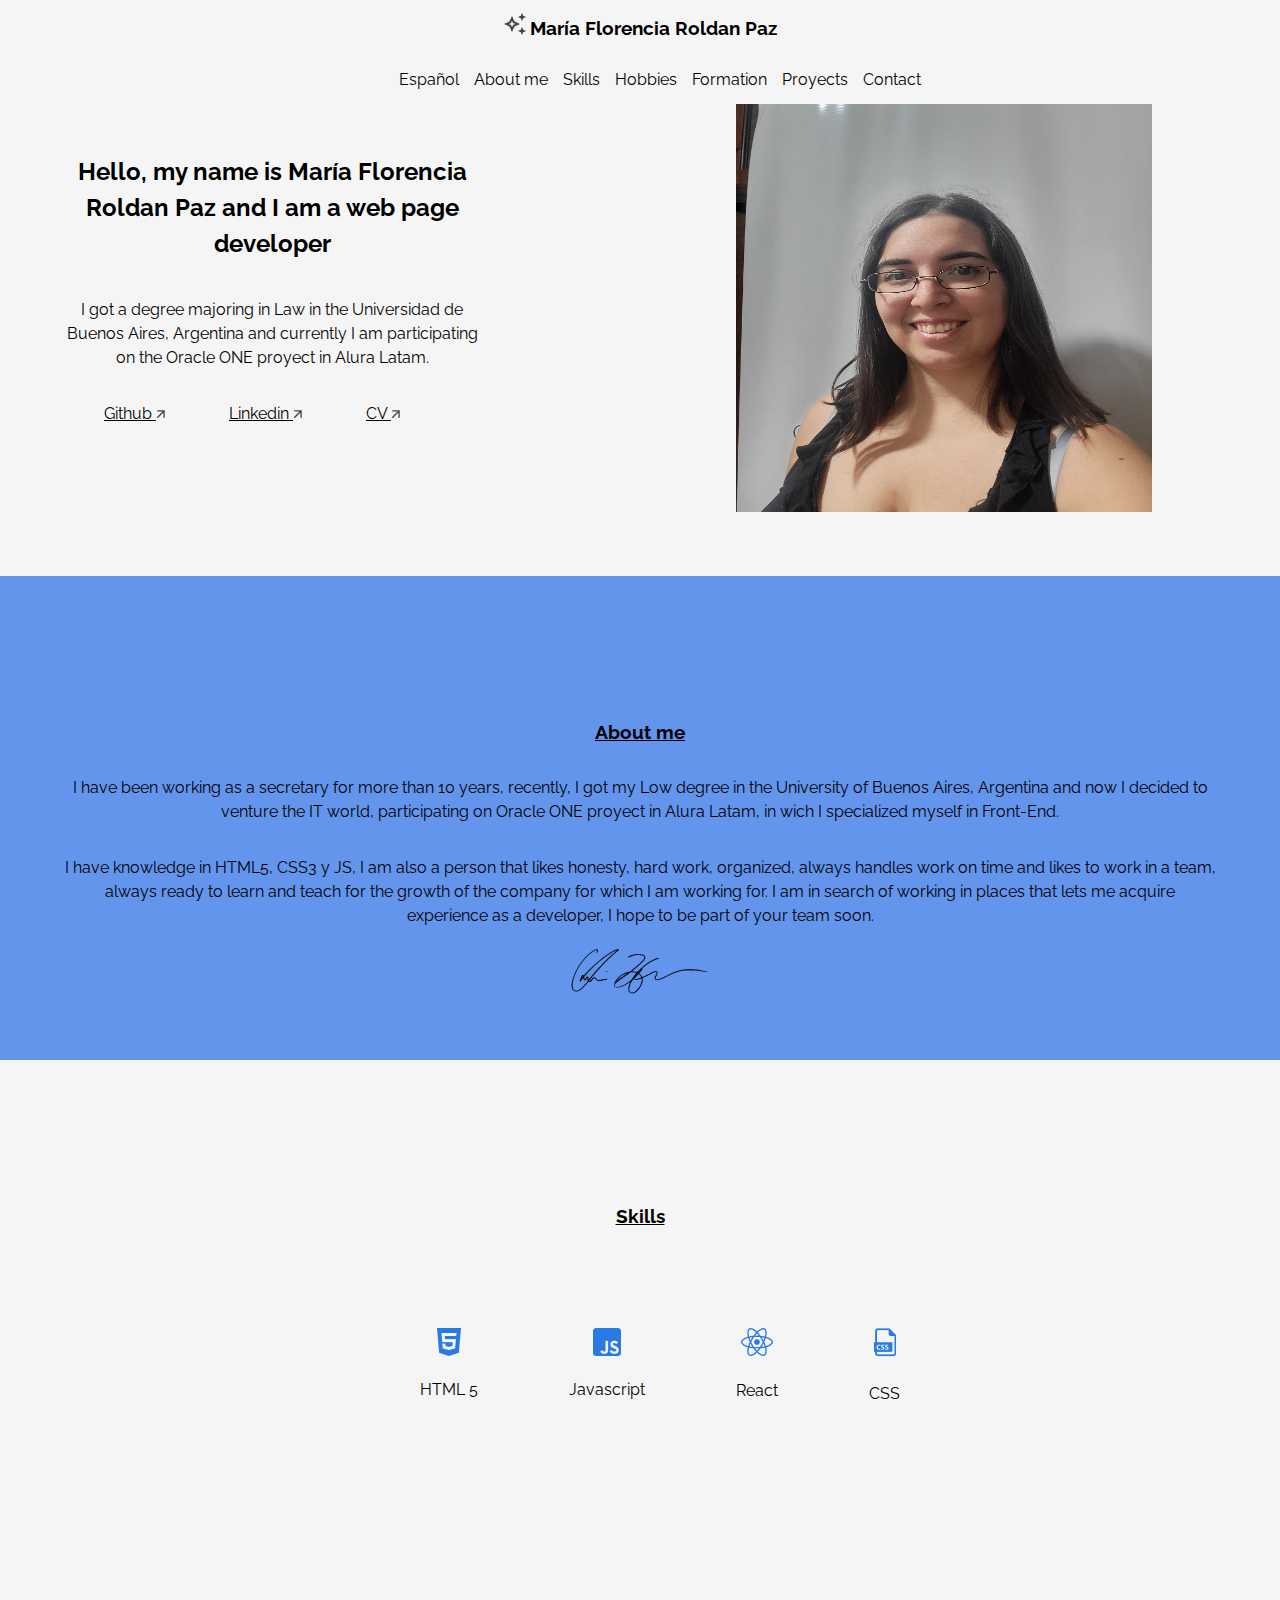
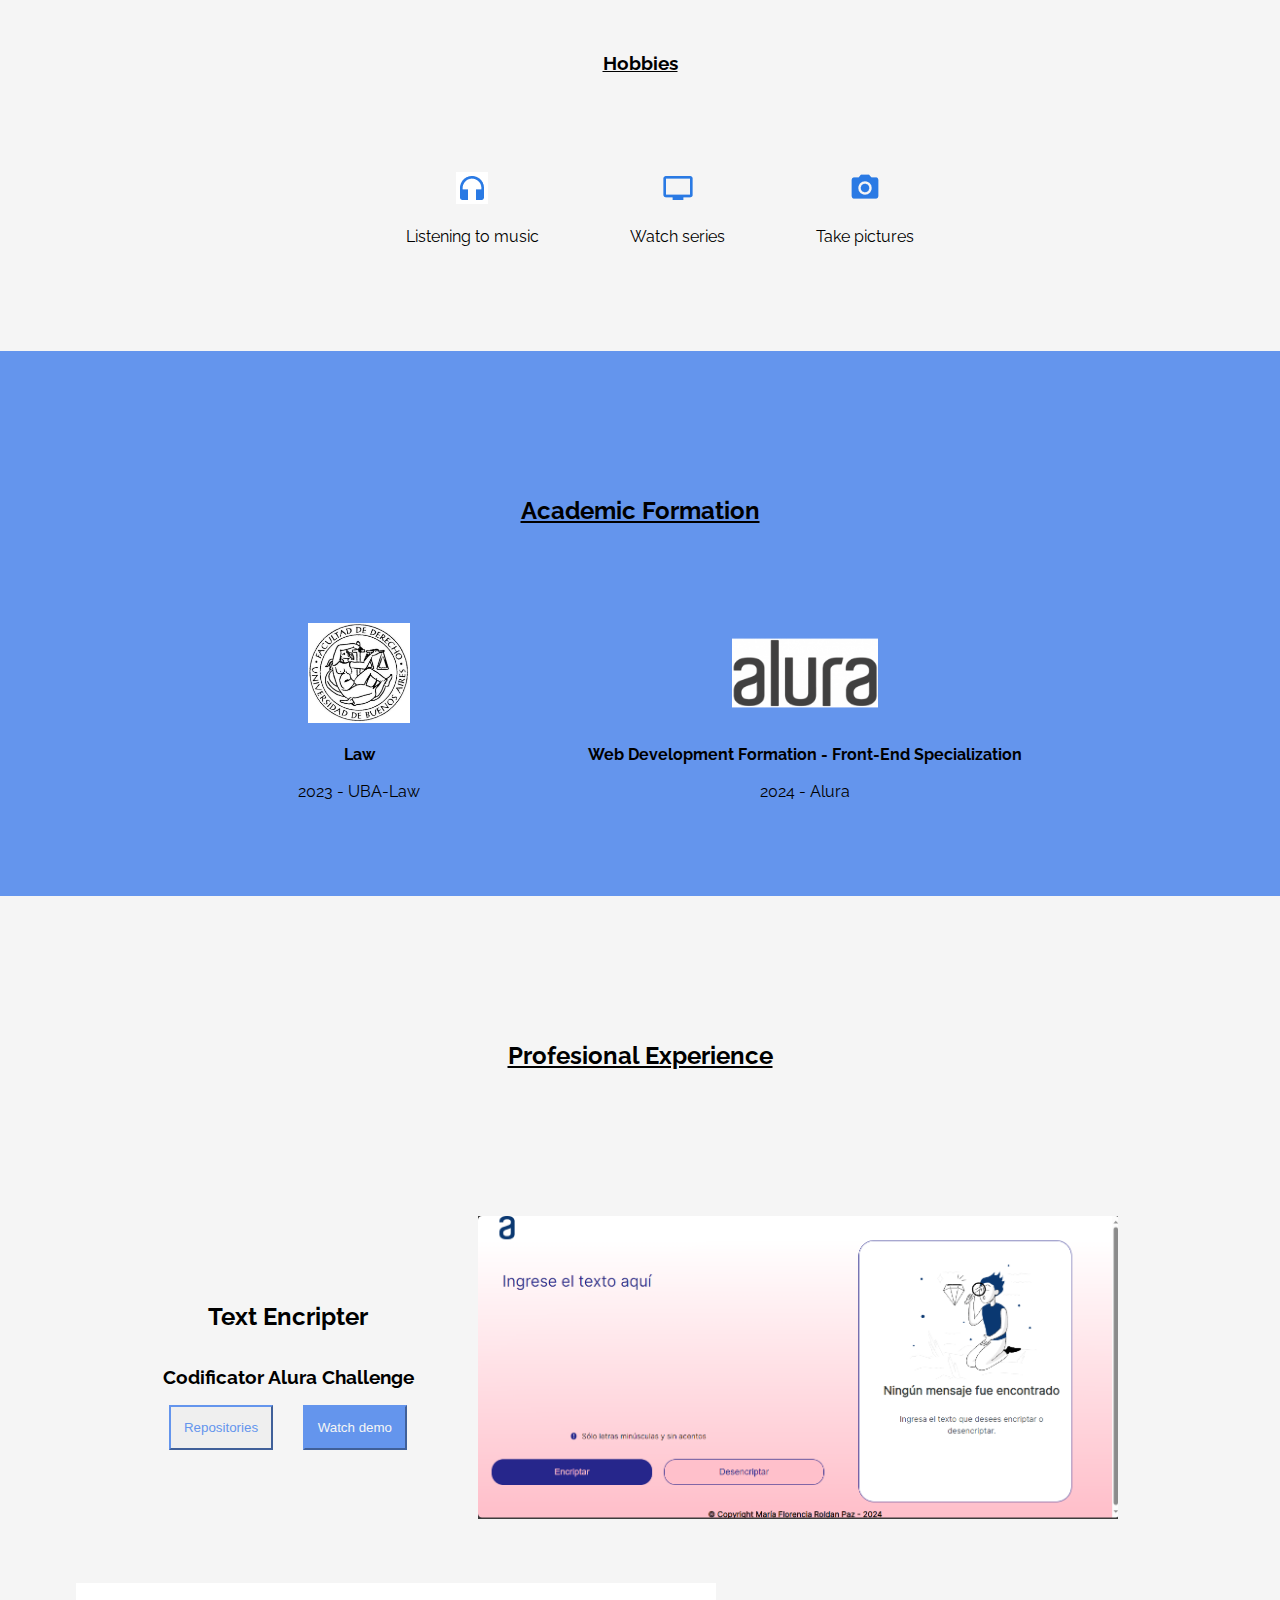
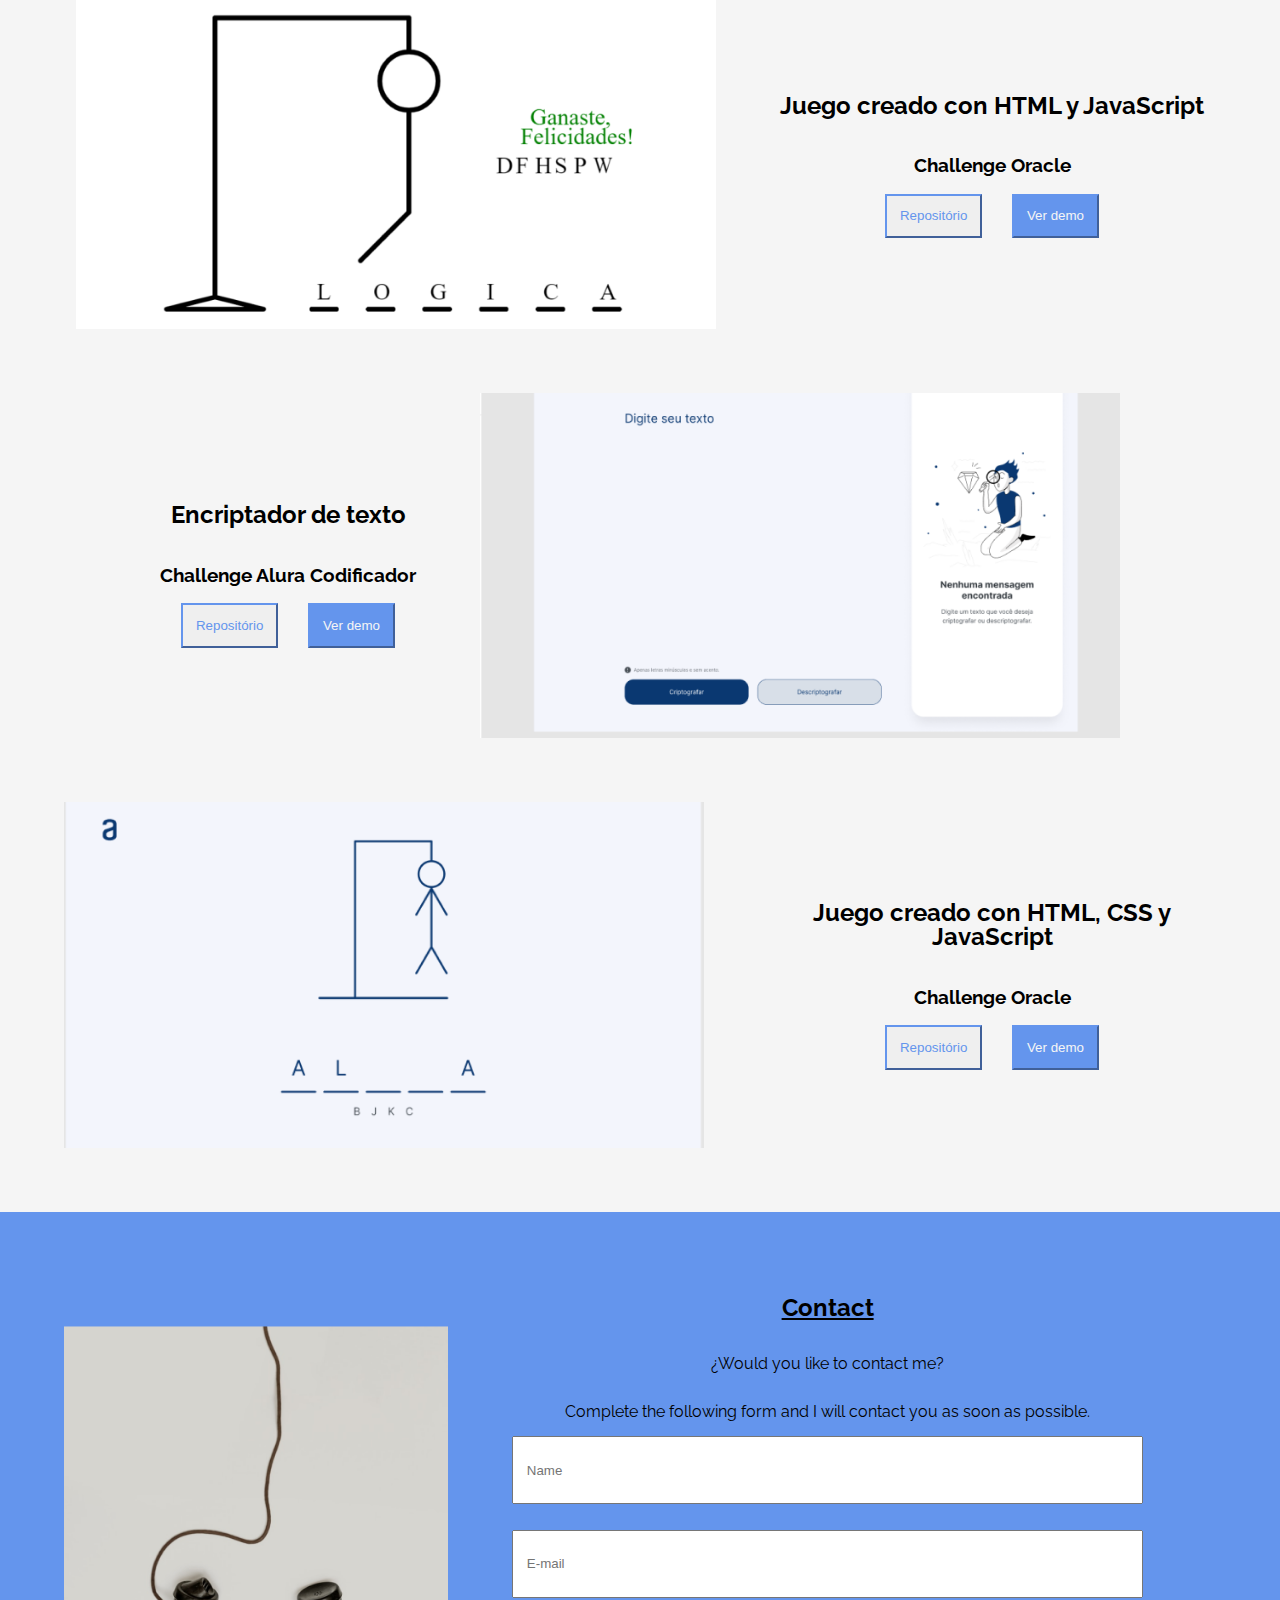
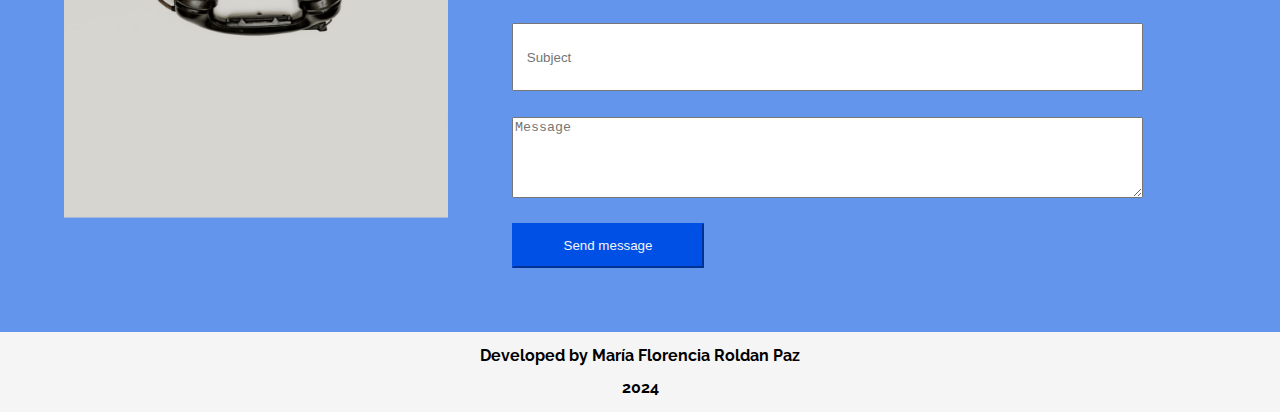
==== index-en.html @ ae63f27e "Agregué JS, HTML-en y arreglé HTML" ====
<!DOCTYPE html>
<html lang="en">

    <head>
        <meta charset="UTF-8">
        <meta http-equiv="X-UA-Compatible" content="IE=edge">
        <meta name="viewport" content="width=device-width, initial-scale=1.0">
        <!-- Reference to the CSS style sheet -->
        <link rel="stylesheet" href="style.css">
        <link rel="preconnect" href="https://fonts.googleapis.com">
        <link rel="preconnect" href="https://fonts.gstatic.com" crossorigin>
        <!-- Proyect Font Raleway -->
        <link href="https://fonts.googleapis.com/css2?family=Raleway:wght@500&display=swap" rel="stylesheet">
        <title> My Briefcase</title>
    </head>

    <body>
        <!-- Menu Section  -->
        <div class="tudo">
        <section class="menu">
            <header class="menu__header">
                <img src="assets\vector.png">
                <h3 class="menu__title">María Florencia Roldan Paz</h3>
            </header>
            <nav>
                <ul class="menu__list">
                    <li class="menu__list__item"><a href="index.html">Español</a></li>
                    <li class="menu__list__item"><a href="#sobre-mi">About me</a></li>
                    <li class="menu__list__item"><a href="#skills">Skills</a></li>
                    <li class="menu__list__item"><a href="#hobbies">Hobbies</a></li>
                    <li class="menu__list__item"><a href="#formacion">Formation</a></li>
                    <li class="menu__list__item"><a href="#xp">Proyects</a></li>
                    <li class="menu__list__item"><a href="#contacto">Contact</a></li>
                </ul>
            </nav>
        </section>

        <!-- Header/Title/Hero Section -->
        <section class="title">
            <div class="title__div">
                <img class="title__profile" src="assets/Foto_de_Perfil.jpg" alt="Profile picture">
                <div class="title__container">
                    <h2 class="title__bio">Hello, my name is María Florencia Roldan Paz and I am a web page developer</h2>
                    <p class="title__subsection">I got a degree majoring in Law in the Universidad de Buenos Aires, Argentina and currently I am participating on the Oracle ONE proyect in Alura Latam.</p>
                    <ul class="title__network">
                        <!-- Pon los enlaces de tus redes sociales favoritas -->
                        <li class="title__network__item"><a href="https://github.com/FlorRP">Github <img src="assets\arrow.png" alt="arrow"> </a></li>
                        <li class="title__network__item"><a href="https://www.linkedin.com/in/mar%C3%ADa-florencia-roldan-paz/">Linkedin <img src="assets\arrow.png" alt="Arrow"></a></li>
                        <li class="title__network__item"><a href="">CV <img src="assets\arrow.png" alt="Arrow"></a></li>
                    </ul>
                </div>
            </div>
        </section>
        
        <!-- About Me Section -->
        <section class="about" id="sobre-mi">
            <div class="about__container">
                <h3 class="about__title">About me</h3>
                <p class="about__paragraph">I have been working as a secretary for more than 10 years, recently, I got my Low degree in the University of Buenos Aires, Argentina and now I decided to venture the IT world, participating on Oracle ONE proyect in Alura Latam, in wich I specialized myself in Front-End.</p>
                <p class="about__paragraph">I have knowledge in HTML5, CSS3 y JS, I am also a person that likes honesty, hard work, organized, always handles work on time and likes to work in a team, always ready to learn and teach for the growth of the company for which I am working for. I am in search of working in places that lets me acquire experience as a developer, I hope to be part of your team soon.</p>
                <!-- If you want, put your signature here! -->
                <img src="assets\signature.png" alt="Signature">
            </div>
        </section>

        <!-- Skills Section -->
        <section class="skills" id="skills">
            <h3 class="skills__title">Skills</h3>
                <div class="skills__line">
                    <div class="skills__box">
                        <ul class="skills__list">
                            <li class="skills__img"><img src="assets\htlm.png" alt="HTML Logo"></li>
                            <li class="skills__name"> HTML 5</li>
                        </ul>
                    </div>

                    <div class="skills__box">
                        <ul class="skills__list">
                            <li class="skills__img"> <img src="assets\js_icon.png" alt="JS Logo"></li>
                            <li class="skills__name">Javascript</li>
                        </ul>
                    </div>

                    <div class="skills__box">
                        <ul class="skills__list">
                            <li class="skills__img"> <img src="assets\react_icon.png" alt="React Logo"> </li>
                            <li class="skills__name">React</li>
                        </ul>
                    </div>

                    <div class="skills__box">
                        <ul class="skills__list">
                            <li class="skills__img"> <img src="assets\css_icon.png" alt="CSS Logo"> </li>
                            <li class="skills__name">CSS</li>
                        </ul>
                    </div>
            </div>
        </section>

        <!-- Sección de Hobbies -->
        <section class="hobbies" id="hobbies">
            <h3 class="hobbies__title">Hobbies</h3>
                <div class="hobbies__line">

                    <div class="hobbies__box">
                        <ul class="hobbies__list">
                            <li class="hobbies__img"> <img src="assets\headphones_icon.png" alt="Headphones"></li>
                            <li class="hobbies__name">Listening to music</li>
                        </ul>
                    </div>

                    <div class="hobbies__box">
                        <ul class="hobbies__list">
                            <li class="hobbies__img"><img src="assets\tv_icon.png" alt="TV"></li>
                            <li class="hobbies__name">Watch series</li>
                        </ul>
                    </div>

                    <div class="hobbies__box">
                        <ul class="hobbies__list">
                            <li class="hobbies__img"> <img src="assets\camera_icon.png" alt="Camera"> </li>
                            <li class="hobbies__name">Take pictures</li>
                        </ul>
                    </div>
            </div>
        </section>

            <!-- Academic Formation Section -->
        <section class="academic" id="formacion">
            <h2 class="academic__title" >Academic Formation</h2>
            <div class="academic__courses">
                <div class="academic__courses__box">
                    <ul class="academic__courses__list">
                        <!-- Put the logo of the institution -->
                        <li class="academic__courses__item__img"><img src="assets/logo-uba-derecho.jpg" alt="UBA-Law Logo"></li>
                        <li class="academic__courses__item__title"><h4>Law</h4></li>
                        <li class="academic__courses__item__subtitle"><p>2023 - UBA-Law</p></li>
                    </ul>
                </div>
                <div class="academic__courses__box">
                    <ul class="academic__courses__list">
                        <!--Put the logo of the institution -->
                        <li class="academic__courses__item__img"><img src="assets\alura_logo.png" alt="Alura"></li>
                        <li class="academic__courses__item__title"><h4>Web Development Formation - Front-End Specialization</h4></li>
                        <li class="academic__courses__item__subtitle"><p>2024 - Alura</p></li>
                    </ul>
                </div>
            </div>
        </section>

        <!-- Profesional Experience Section/Proyects-->
        <section class="experience" id="xp">
            <h2 class="experience__section__title" >Profesional Experience</h2>
            <div class="experiencie__box">
                <!-- Put the logo/screen capture of your proyect -->
                <img class="experience__img" src="assets/Encriptador_Texto.png" alt="Encripter Proyect">
                <div class="experience__info">
                    <h2 class="experience__title">Text Encripter</h2>
                    <h3 class="experience__text">Codificator Alura Challenge</h3>
                        <div class="experience__description">
                            <!-- Put the link of the Github or GithubPages of the proyect -->
                                <span class="experience__repo"><a href="https://github.com/FlorRP/Encriptador-de-Texto"><button class="experiencia__botao--repo">Repositories</button></a></span>
                                <span class="experience__demo"><a href="https://florrp.github.io/Encriptador-de-Texto/"><button class="experience__botao--demo">Watch demo</button></a></span>
                        </div>
                </div>
            </div>  

            <div class="experiencie__box">
                <!-- Pon el logotipo/captura de pantalla de tu proyecto -->
                <img class="experience__img" src="assets\forca_print.png">
                <div class="experience__info">
                    <h2 class="experience__title">Juego creado con HTML y JavaScript</h2>
                    <h3 class="experience__text">Challenge Oracle </h3>
                        <div class="experience__description">
                            <!-- Pon el enlace del proyecto en Github o GithubPages -->
                                <span class="experience__repo"><a href="https://github.com/alura-challenges/challenge-one-juego-ahorcado"><button class="experiencia__botao--repo">Repositório</button></a></span>
                                <span class="experience__demo"><a href=""><button class="experience__botao--demo">Ver demo</button></a></span>
                        </div>
                </div>
            </div>

            <div class="experiencie__box">
                <!-- Pon el logotipo/captura de pantalla de tu proyecto -->
                <img class="experience__img" src="assets\secretcode_print.png" alt="Proyecto Encriptador">
                <div class="experience__info">
                    <h2 class="experience__title">Encriptador de texto</h2>
                    <h3 class="experience__text">Challenge Alura Codificador </h3>
                        <div class="experience__description">
                            <!-- Pon el enlace del proyecto en Github o GithubPages -->
                                <span class="experience__repo"><a href="https://github.com/FlorRP/Encriptador-de-Texto"><button class="experiencia__botao--repo">Repositório</button></a></span>
                                <span class="experience__demo"><a href="https://florrp.github.io/Encriptador-de-Texto/"><button class="experience__botao--demo">Ver demo</button></a></span>
                        </div>
                </div>
            </div>

            <div class="experiencie__box">
                <!-- Pon el logotipo/captura de pantalla de tu proyecto -->
                <img class="experience__img" src="assets\forca2_print.png" alt="Proyecto Encriptador">
                <div class="experience__info">
                    <h2 class="experience__title">Juego creado con HTML, CSS y JavaScript</h2>
                    <h3 class="experience__text">Challenge Oracle</h3>
                        <div class="experience__description">
                            <!-- Pon el enlace del proyecto en Github o GithubPages -->
                                <span class="experience__repo"><a href="https://github.com/FlorRP/Encriptador-de-Texto"><button class="experiencia__botao--repo">Repositório</button></a></span>
                                <span class="experience__demo"><a href="https://florrp.github.io/Encriptador-de-Texto/"><button class="experience__botao--demo">Ver demo</button></a></span>
                        </div>
                </div>
            </div>  
        </section>
            <!-- Contact Section -->
        <section class="formcontato"    id="contacto">
                    <div  class="formcontato__contacto">
                        <div class="formcontato--esquerda">
                            <img class="formcontato__img" src="assets\contact_image.png" alt="Telephone">
                        </div>
                        <div class="formcontato__text">
                            <h2 class="formcontato__title">Contact</h2>
                            <p class="formcontato__subtext">¿Would you like to contact me?</p>
                            <p class="formcontato__subtext">Complete the following form and I will contact you as soon as possible. </p>
                            <form class="formcontato__form" name="form">
                                <input class="formcontato__input" id= "nombreUsuario" type="text" name="nombre" placeholder="Name" required>
                                <input class="formcontato__input" id= "mailUsuario" type="email" name="email" placeholder="E-mail" required>
                                <input class="formcontato__input" id="asunto" type="text" name="asunto" placeholder="Subject" required>
                                <textarea class="formcontato__textarea" rows="5" cols="40" id="mensagem" name="mensaje" placeholder="Message"></textarea>
                                <button type="submit" class="formcontato__botao">Send message</button>
                            </form>
                        </div>
                    </div>
                </section>

            <!-- Sección de Footer -->
            <section class="footer">
                <div class="footer__rodape">
                    <p>Developed by María Florencia Roldan Paz</p>
                    <p>2024</p>
                </div>
            </section>
        </div>
        <!-- Script del documento JavaScript -->
        <script src="validacion.js"></script>
    </body>
</html>
---- style.css ----
/*CSS Reset / Normalize*/
/* Hemos disponibilizado el básico de reset de estilos. Si quieren, añadan más informaciones 
en las secciones señaladas */
/*Já deixaremos o básico de reset de estilos. Caso queira adicionar mais informações
coloque nas sessões indicadas*/

:root{
    /* Inserta la variable de los otros colores inspeccionando el exemplo de figma */
    /*Se esforce para trabalhar com variáveis, é uma dica profissional valiosa*/
   --cor-de-fundo: #F5F5F5;
   --cor-de-link: #000;
}

body {
    box-sizing: border-box;
    background-color: var(--cor-de-fundo) ;
    font-family: 'Raleway';
    margin: 0;
    padding: 0;
    line-height: 1;
}
ol, ul,li {
    list-style: none;
}
a{
    text-decoration: none;
    color: var(--cor-de-link);
}

/*En este desafío nosostros gustaríamos que ustedes intentaran utilizar la metodología BEM. 

Lo que es el BEM?

BEM (Bloque, Elemento, Modificador) es un enfoque basado en componentes para el 
desarrollo web. La idea detrás de esto es dividir la interfaz de usuario en bloques
independientes. Esto hace que el desarrollo de la interfaz sea fácil y rápido, incluso
con una interfaz de usuario compleja, y permite la reutilización del código existente sin copiar y pegar.

Enlace de la documentación oficial!
https://en.bem.info/methodology/quick-start/*/

/*Sección Menu*/

section.menu{
    display: flex;
    flex-flow: column nowrap;
    justify-content: center;
    align-items: center;
    position: fixed;
    top: 0%;
    width: 100vw;
    background-color: #F5F5F5;
}

.menu__title{
    display: inline-flex;
    text-wrap: nowrap;
}

.menu__list{
    display: inline-flex;
    gap: 15px;
    text-wrap: nowrap;
}

/*Sección Title*/

section.title{
    display: flex;
    flex-flow: row wrap;
    justify-content: center;
    align-items: center;
    padding: 5vw;
}

.title__div{
    display: flex;
    flex-flow: row-reverse wrap;
}

.title__profile{
    display: inline-flex;
    flex: 1;
    align-self: center;
    height: 35vw;
    flex-shrink: 0;
    margin-left: 20vw;
    margin-right: 5vw;
}

.title__container{
    display: inline-flex;
    flex: 1;
    flex-flow: column;
    align-content: center;
    justify-content: center;
    text-align: center;
    line-height: 1.5;
}

.title__network{
    display: inline-flex;
    flex-flow: row;
    align-self: flex-start;
    text-decoration: underline;
    gap: 5vw;
}

/*Sección About*/

section.about{
    display: flex;
    text-align: center;
}

.about__container{
    display: flex;
    flex-flow: column;
    align-items: center;
    background-color: cornflowerblue;
    padding: 5vw;
}

.about__title{
    text-decoration: underline;
    padding-top: 5vw;
}

.about__paragraph{
    line-height: 1.5;
}

/*Sección Skills*/

section.skills{
    display: flex;
    flex-flow: column;
    justify-content: center;
    align-items: center;
    padding: 5vw;
}

.skills__title{
    text-decoration: underline;
    padding: 5vw;
}

.skills__line{
    display: flex;
    flex-flow: row wrap;
    align-items: center;
    text-align: center;
    text-wrap: nowrap;
}

.skills__box{
    display: flex;
}

.skills__list{
    display: flex;
    flex-flow: column wrap;
    justify-content: center;
    align-content: space-evenly;
}

.skills__img{
    display: inline-flex;
    align-content: center;
    justify-content: center;
    align-self: center;
}

.skills__name{
    padding: 2vw;
}



/*Sección Hobbies*/

section.hobbies{
    display: flex;
    flex-flow: column;
    justify-content: center;
    align-items: center;
    padding: 5vw;
}

.hobbies__title{
    text-decoration: underline;
    padding: 5vw;
}

.hobbies__line{
    display: flex;
    align-items: center;
    text-align: center;
}

.hobbies__list{
    display: flex;
    flex-flow: column wrap;
    justify-content: center;
    align-content: space-evenly;
}

.hobbies__img{
    display: inline-flex;
    align-content: center;
    justify-content: center;
    align-self: center;
}

.hobbies__name{
    padding: 2vw;
}

/* Experiencia Académica*/

section.academic{
    display: flex;
    flex-flow: column;
    justify-content: center;
    align-items: center;
    padding: 5vw;
    background-color: cornflowerblue;
}

.academic__title{
    text-decoration: underline;
    padding: 5vw;
}

.academic__courses{
    display: inline-flex;
    flex-flow: row;
    align-self: center;
    justify-content: center;
    text-align: center;
    gap: 10vw;
}

.academic__courses__box{
    display: inline-flex;
}

.academic__courses__item__img{
    display: inline-flex;
    height: 100px;
}

/* experiencia*/

section.experience{
    display: flex;
    flex-flow: column ;
    align-items: center;
    justify-content: center;
    gap: 5vw;
    padding: 5vw;
}

.experience__section__title{
    text-decoration: underline;
    padding: 5vw;
}

.experiencie__box{
    display: flex;
    flex-flow: row wrap;
    align-self: center;
    justify-content: center;
    text-align: center;
    text-wrap: wrap;
    gap: 5vw;
}

.experiencie__box:nth-child(2n){
    flex-flow: row-reverse;
}

.experience__img{
    display: inline-flex;
    flex-flow: row;
    width: 50vw;
    flex: 1;
}

.experience__info{
    display: flex;
    flex-flow: column;
    align-items: center;
    justify-content: center;
    text-align: center;
    flex: 1;
}

.experience__description{
    display: flex;
    align-items: center;
    justify-content: center;
    gap: 30px;
}

.experiencia__botao--repo{
    display: inline-flex;
    text-align: center;
    padding: 1vw;
    color: cornflowerblue;
    border-color: cornflowerblue;
}

.experience__botao--demo{
    display: inline-flex;
    text-wrap: nowrap;
    text-align: center;
    padding: 1vw;
    color: #F5F5F5;
    background: cornflowerblue;
    border-color: cornflowerblue;
}

/*Contacto*/

section.formcontato{
    display: flex;
    align-items: center;
    background: cornflowerblue;
    gap: 5vw;
    padding: 5vw;
}

.formcontato__contacto{
    display: flex;
    gap: 5vw;
}

.formcontato--esquerda{
    display: flex;
    flex-flow: row;
    align-items: center;
    justify-content: start;
    text-align: center;
    flex: 1;
}

.formcontato__img{
    width: 30vw;
    display: inline-flex;
    flex-flow: row;
    align-self: center;
    flex-shrink: 0;  
}

.formcontato__text{
    display: flex;
    flex-flow: column wrap;
    align-items: center;
    justify-content: center;
    text-wrap: wrap;
    flex: 1;
}

.formcontato__title{
    display: inline-flex;
    flex-flow: column wrap;
    text-decoration: underline;
    align-self: center;
    justify-content: center;
}

.formcontato__subtext{
    display: inline-flex;
    flex-flow: column wrap;
    align-self: center;
    justify-content: center;
    text-wrap: wrap;
}

.formcontato__form{
    display: inline-flex;
    flex-flow: column;
    align-self: flex-start;
    justify-content: center;
    gap: 2vw;
}

.formcontato__input{
    padding: 1vw;
    width: 47vw;
    height: 3vw;
}

.formcontato__botao{
    width: 15vw;
    min-width: 15vw;
    padding: 1vw;
    background: rgb(0, 80, 230);
    color: #F5F5F5;
    border-color: rgb(0, 80, 230);

}

/*footeer*/

section.footer{
    display: flex;
    flex-direction: column;
    text-align: center;
    font-weight: bold;
}

/* Vamos a desafiarnos trabajando con responsividad?
Utiliza las referencias de los breakpoints @media abajo */


/*Tablet*/
@media (max-width: 1180px) {

/* Menú */


/*title*/

.title__profile{
    width: 20vw;
}

.title__container{
    margin-top: 5vw;
}

/*Skills*/

/*Hobbies*/

/*Formación Académica*/

/*Experiencia Profesional*/

.experiencie__box{
    flex-flow: column wrap;
}

.experiencie__box:nth-child(2n){
    flex-flow: column wrap;
}

/*Contacto*/

.formcontato__img{
    display: none;
}

.formcontato__text{
    align-items: start;
    justify-content: center;
    text-wrap: wrap;
    width: 80vw;
}

.formcontato__input{
    width: 78vw;
}

}

/*Mobile*/
@media (max-width: 768px) {

/*Menu*/
section.menu{
    overflow: scroll;
}

.menu__list{
    margin-left: 20vw;
    margin-right: 1vw;
}

/*Titulo*/

.title__profile{
    margin-top: 10vw;
    margin-right: 40vw;
}

.title__container{
    margin-top: 5vw;
}
/*Sección sobre mi*/

/*Skills*/

/*Hobbies*/
 
/*Formación Académica*/

/*Experiencia Profesional*/
.experiencie__box{
    flex-flow: column wrap;
}

.experiencie__box:nth-child(2n){
    flex-flow: column wrap;
}

 /*Contacto*/
 .formcontato__img{
    display: none;
}

.formcontato__text{
    align-items: start;
    justify-content: center;
    text-wrap: wrap;
    width: 80vw;
}

.formcontato__input{
    width: 78vw;
}
/*Footer*/

}
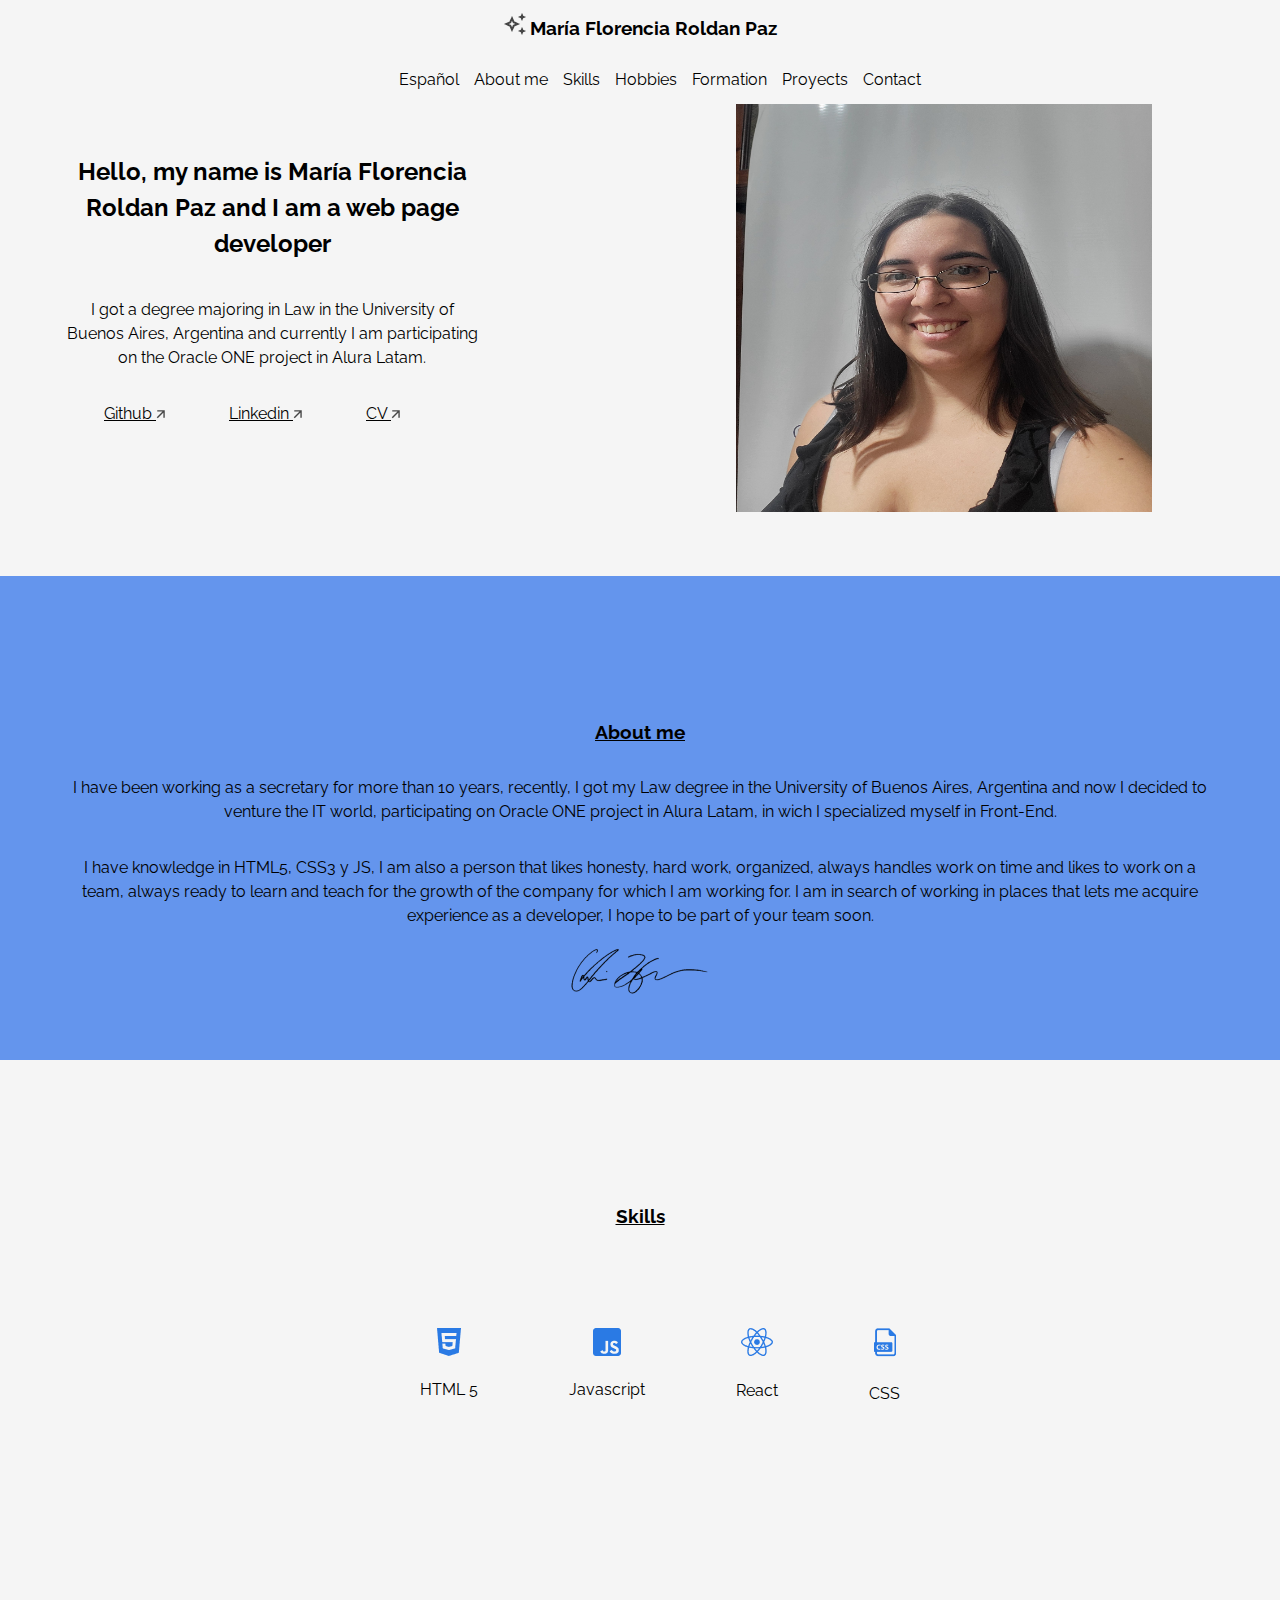
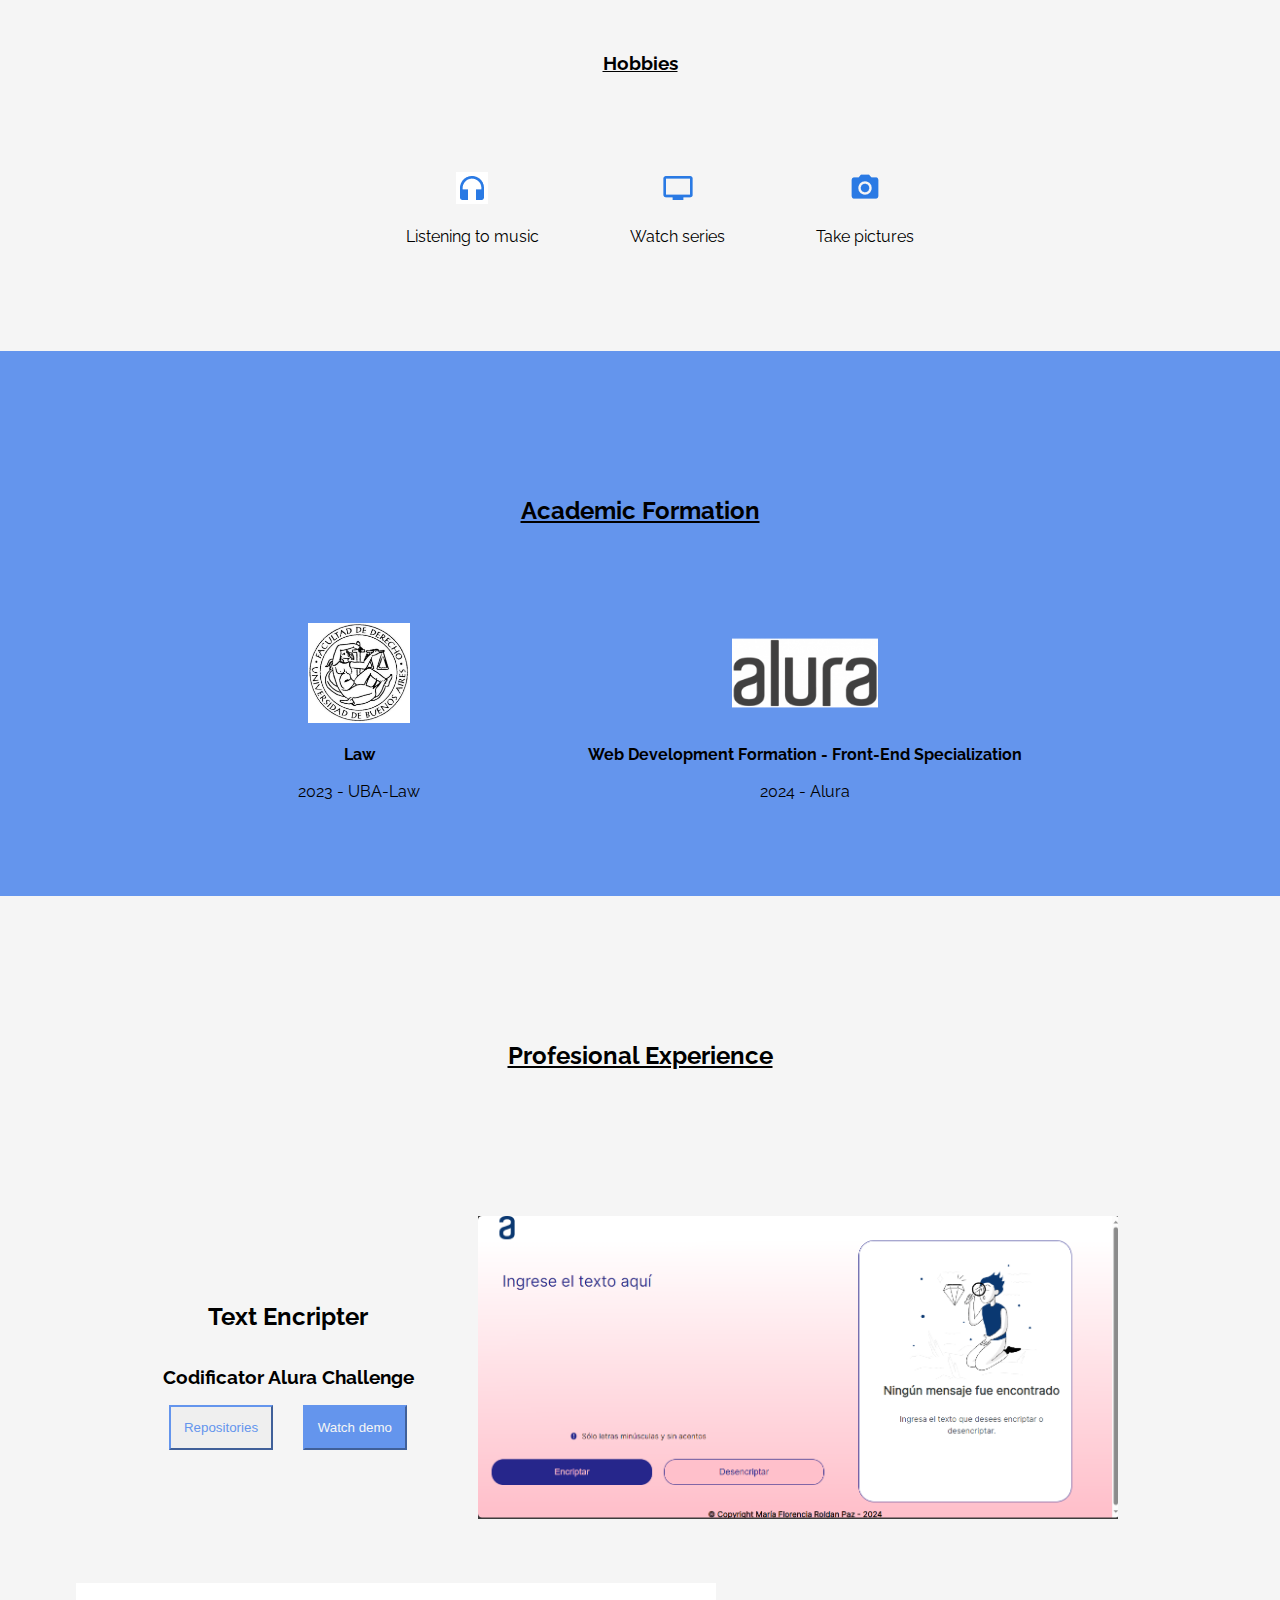
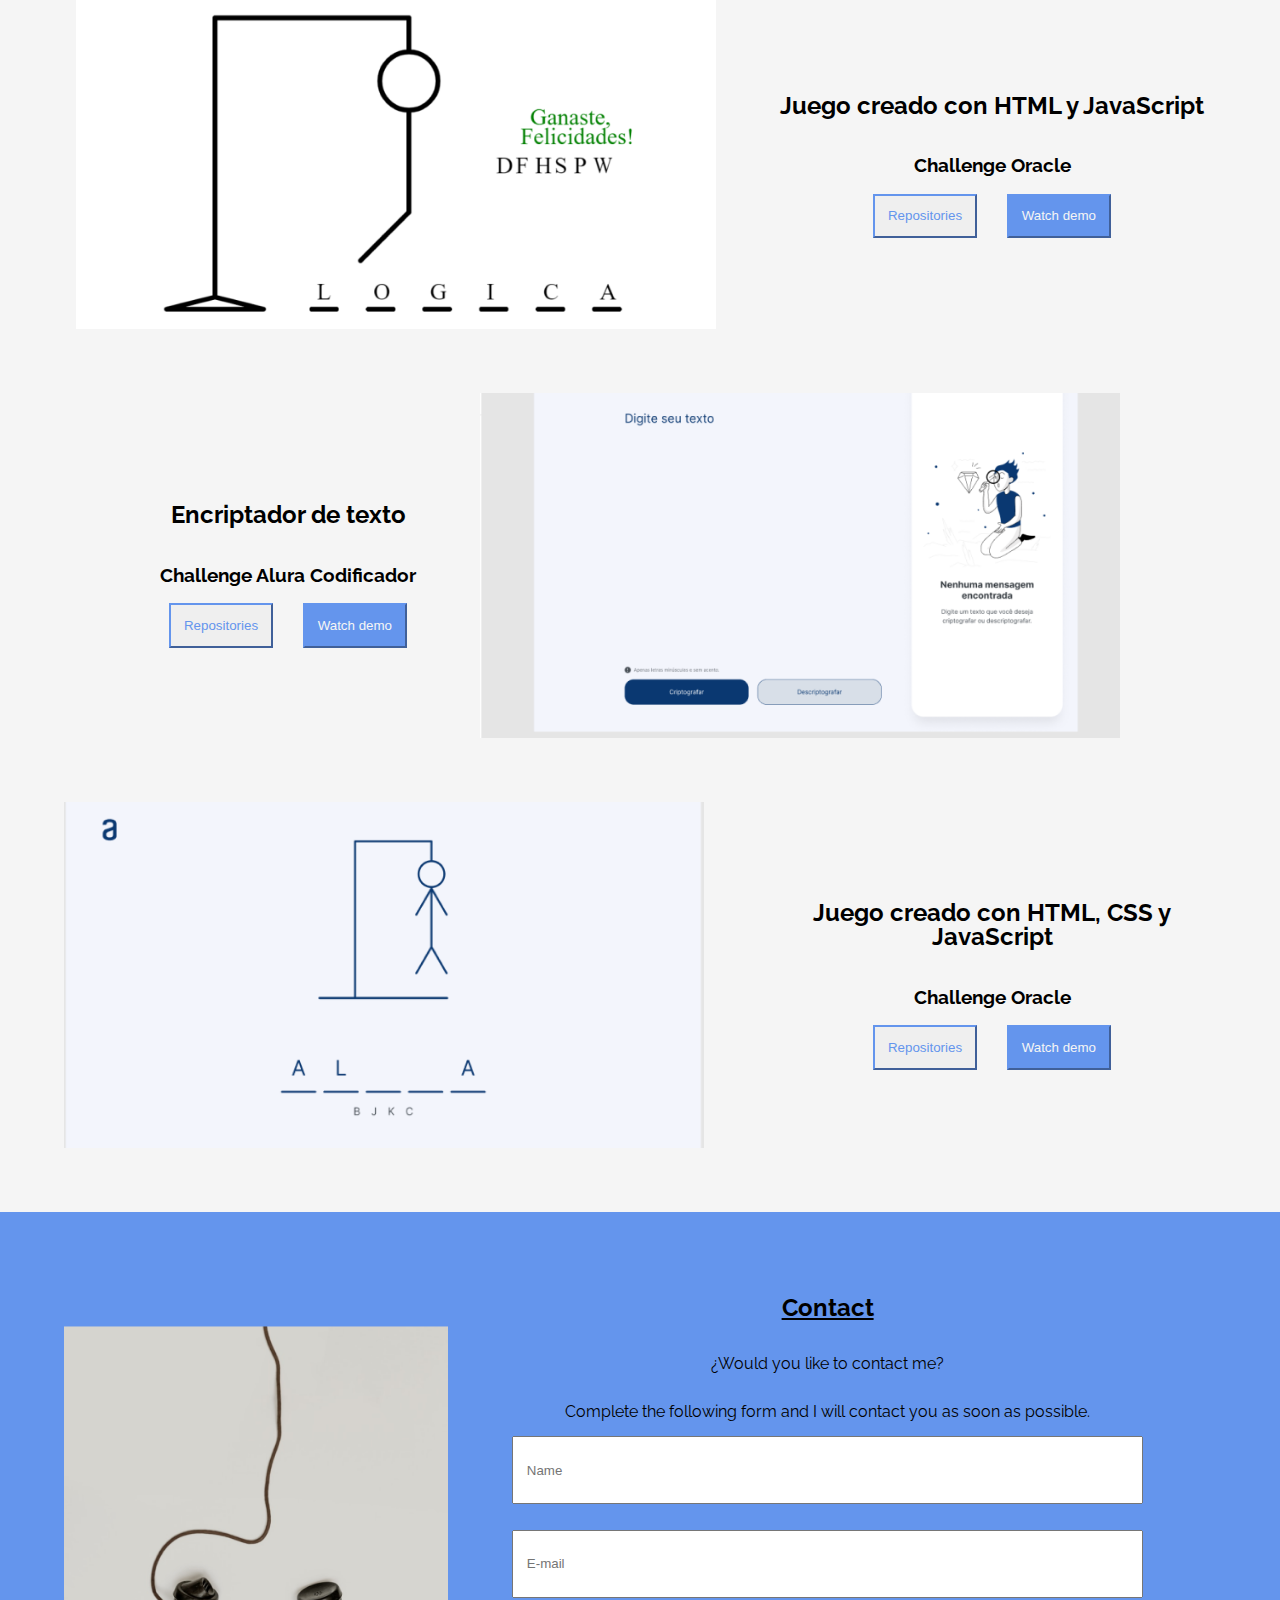
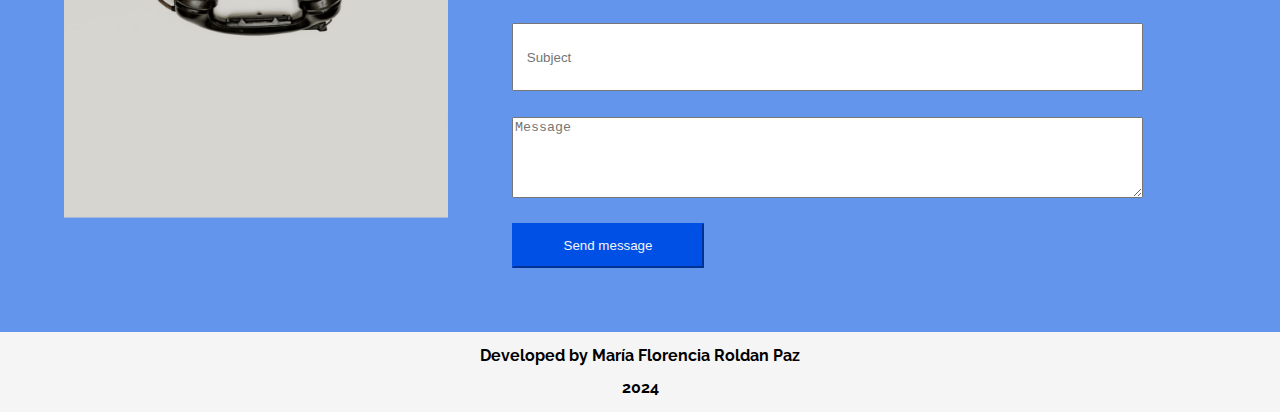
==== commit 0739244c: "Modificación en la escritura" ====
--- a/index-en.html
+++ b/index-en.html
@@ -41,7 +41,7 @@
                 <img class="title__profile" src="assets/Foto_de_Perfil.jpg" alt="Profile picture">
                 <div class="title__container">
                     <h2 class="title__bio">Hello, my name is María Florencia Roldan Paz and I am a web page developer</h2>
-                    <p class="title__subsection">I got a degree majoring in Law in the Universidad de Buenos Aires, Argentina and currently I am participating on the Oracle ONE proyect in Alura Latam.</p>
+                    <p class="title__subsection">I got a degree majoring in Law in the University of Buenos Aires, Argentina and currently I am participating on the Oracle ONE project in Alura Latam.</p>
                     <ul class="title__network">
                         <!-- Pon los enlaces de tus redes sociales favoritas -->
                         <li class="title__network__item"><a href="https://github.com/FlorRP">Github <img src="assets\arrow.png" alt="arrow"> </a></li>
@@ -56,8 +56,8 @@
         <section class="about" id="sobre-mi">
             <div class="about__container">
                 <h3 class="about__title">About me</h3>
-                <p class="about__paragraph">I have been working as a secretary for more than 10 years, recently, I got my Low degree in the University of Buenos Aires, Argentina and now I decided to venture the IT world, participating on Oracle ONE proyect in Alura Latam, in wich I specialized myself in Front-End.</p>
-                <p class="about__paragraph">I have knowledge in HTML5, CSS3 y JS, I am also a person that likes honesty, hard work, organized, always handles work on time and likes to work in a team, always ready to learn and teach for the growth of the company for which I am working for. I am in search of working in places that lets me acquire experience as a developer, I hope to be part of your team soon.</p>
+                <p class="about__paragraph">I have been working as a secretary for more than 10 years, recently, I got my Law degree in the University of Buenos Aires, Argentina and now I decided to venture the IT world, participating on Oracle ONE project in Alura Latam, in wich I specialized myself in Front-End.</p>
+                <p class="about__paragraph">I have knowledge in HTML5, CSS3 y JS, I am also a person that likes honesty, hard work, organized, always handles work on time and likes to work on a team, always ready to learn and teach for the growth of the company for which I am working for. I am in search of working in places that lets me acquire experience as a developer, I hope to be part of your team soon.</p>
                 <!-- If you want, put your signature here! -->
                 <img src="assets\signature.png" alt="Signature">
             </div>
@@ -173,8 +173,8 @@
                     <h3 class="experience__text">Challenge Oracle </h3>
                         <div class="experience__description">
                             <!-- Pon el enlace del proyecto en Github o GithubPages -->
-                                <span class="experience__repo"><a href="https://github.com/alura-challenges/challenge-one-juego-ahorcado"><button class="experiencia__botao--repo">Repositório</button></a></span>
-                                <span class="experience__demo"><a href=""><button class="experience__botao--demo">Ver demo</button></a></span>
+                                <span class="experience__repo"><a href="https://github.com/alura-challenges/challenge-one-juego-ahorcado"><button class="experiencia__botao--repo">Repositories</button></a></span>
+                                <span class="experience__demo"><a href=""><button class="experience__botao--demo">Watch demo</button></a></span>
                         </div>
                 </div>
             </div>
@@ -187,8 +187,8 @@
                     <h3 class="experience__text">Challenge Alura Codificador </h3>
                         <div class="experience__description">
                             <!-- Pon el enlace del proyecto en Github o GithubPages -->
-                                <span class="experience__repo"><a href="https://github.com/FlorRP/Encriptador-de-Texto"><button class="experiencia__botao--repo">Repositório</button></a></span>
-                                <span class="experience__demo"><a href="https://florrp.github.io/Encriptador-de-Texto/"><button class="experience__botao--demo">Ver demo</button></a></span>
+                                <span class="experience__repo"><a href="https://github.com/FlorRP/Encriptador-de-Texto"><button class="experiencia__botao--repo">Repositories</button></a></span>
+                                <span class="experience__demo"><a href="https://florrp.github.io/Encriptador-de-Texto/"><button class="experience__botao--demo">Watch demo</button></a></span>
                         </div>
                 </div>
             </div>
@@ -201,8 +201,8 @@
                     <h3 class="experience__text">Challenge Oracle</h3>
                         <div class="experience__description">
                             <!-- Pon el enlace del proyecto en Github o GithubPages -->
-                                <span class="experience__repo"><a href="https://github.com/FlorRP/Encriptador-de-Texto"><button class="experiencia__botao--repo">Repositório</button></a></span>
-                                <span class="experience__demo"><a href="https://florrp.github.io/Encriptador-de-Texto/"><button class="experience__botao--demo">Ver demo</button></a></span>
+                                <span class="experience__repo"><a href="https://github.com/FlorRP/Encriptador-de-Texto"><button class="experiencia__botao--repo">Repositories</button></a></span>
+                                <span class="experience__demo"><a href="https://florrp.github.io/Encriptador-de-Texto/"><button class="experience__botao--demo">Watch demo</button></a></span>
                         </div>
                 </div>
             </div>  
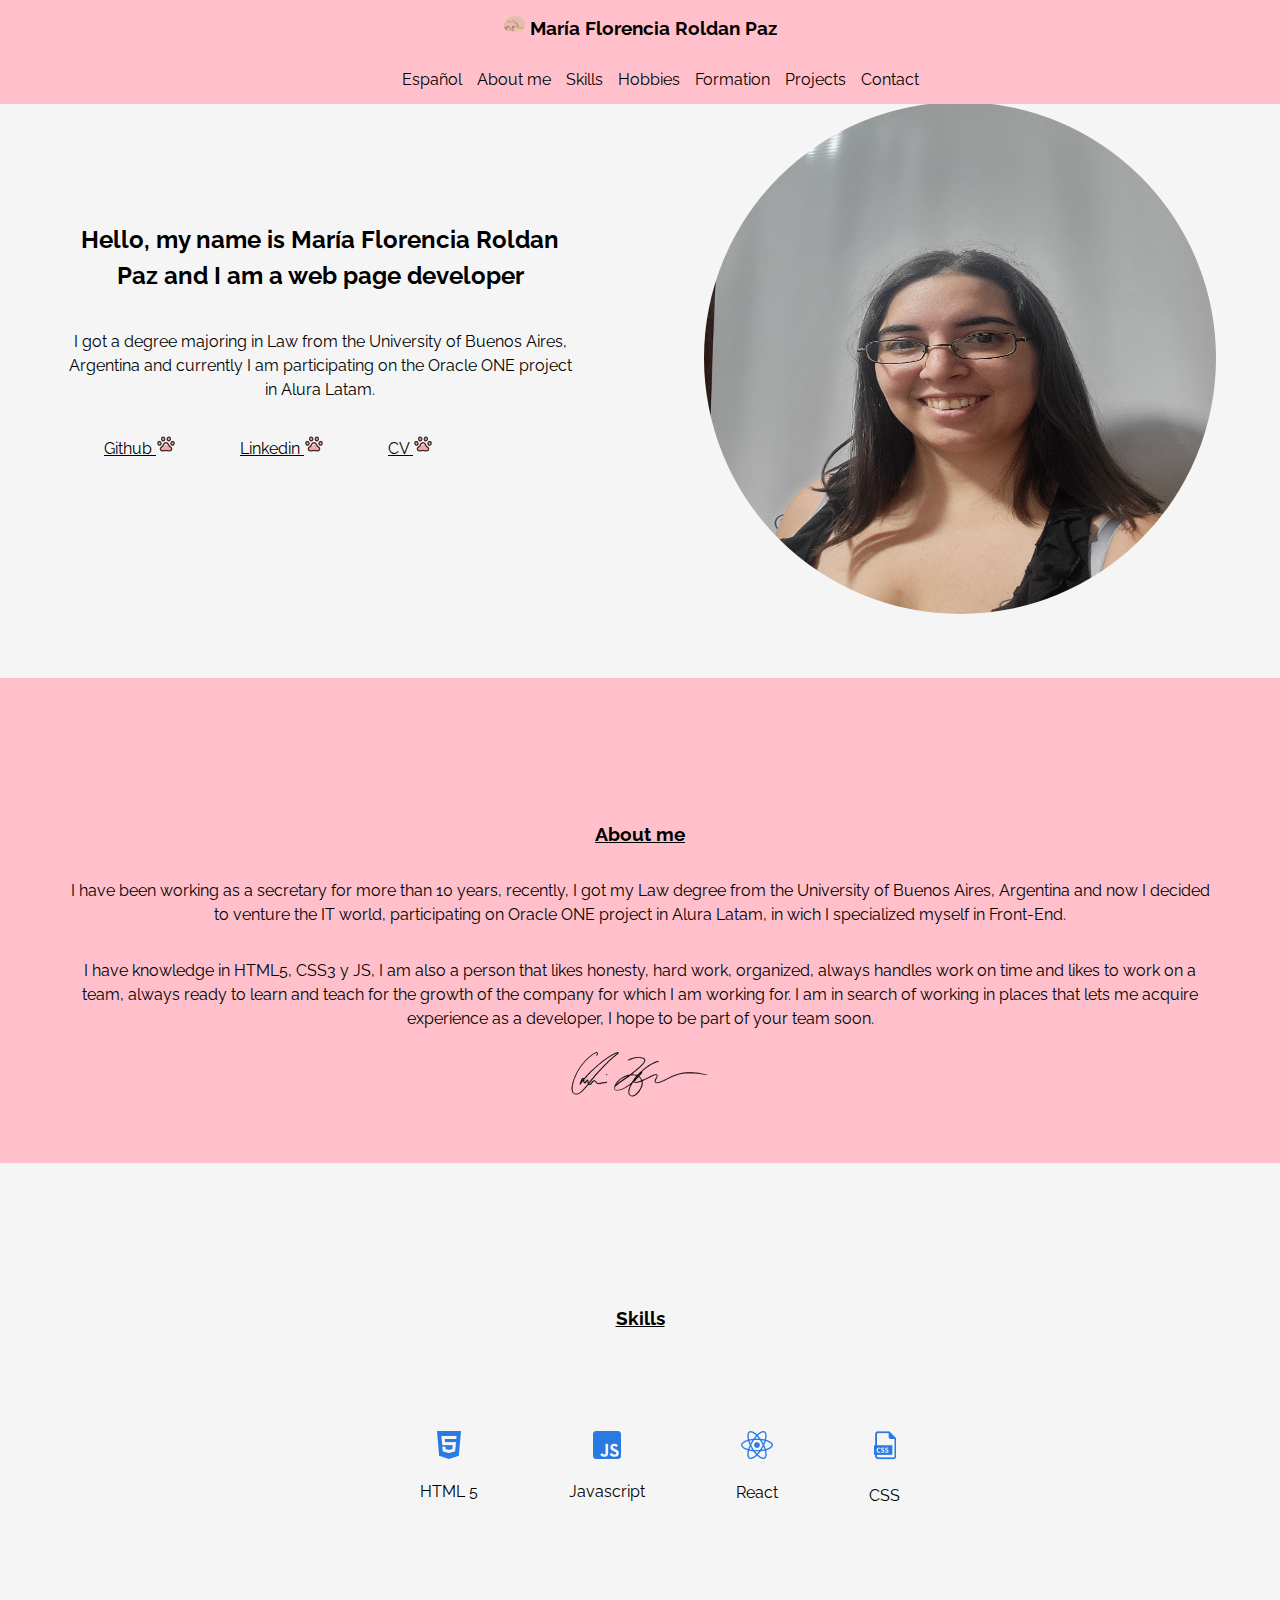
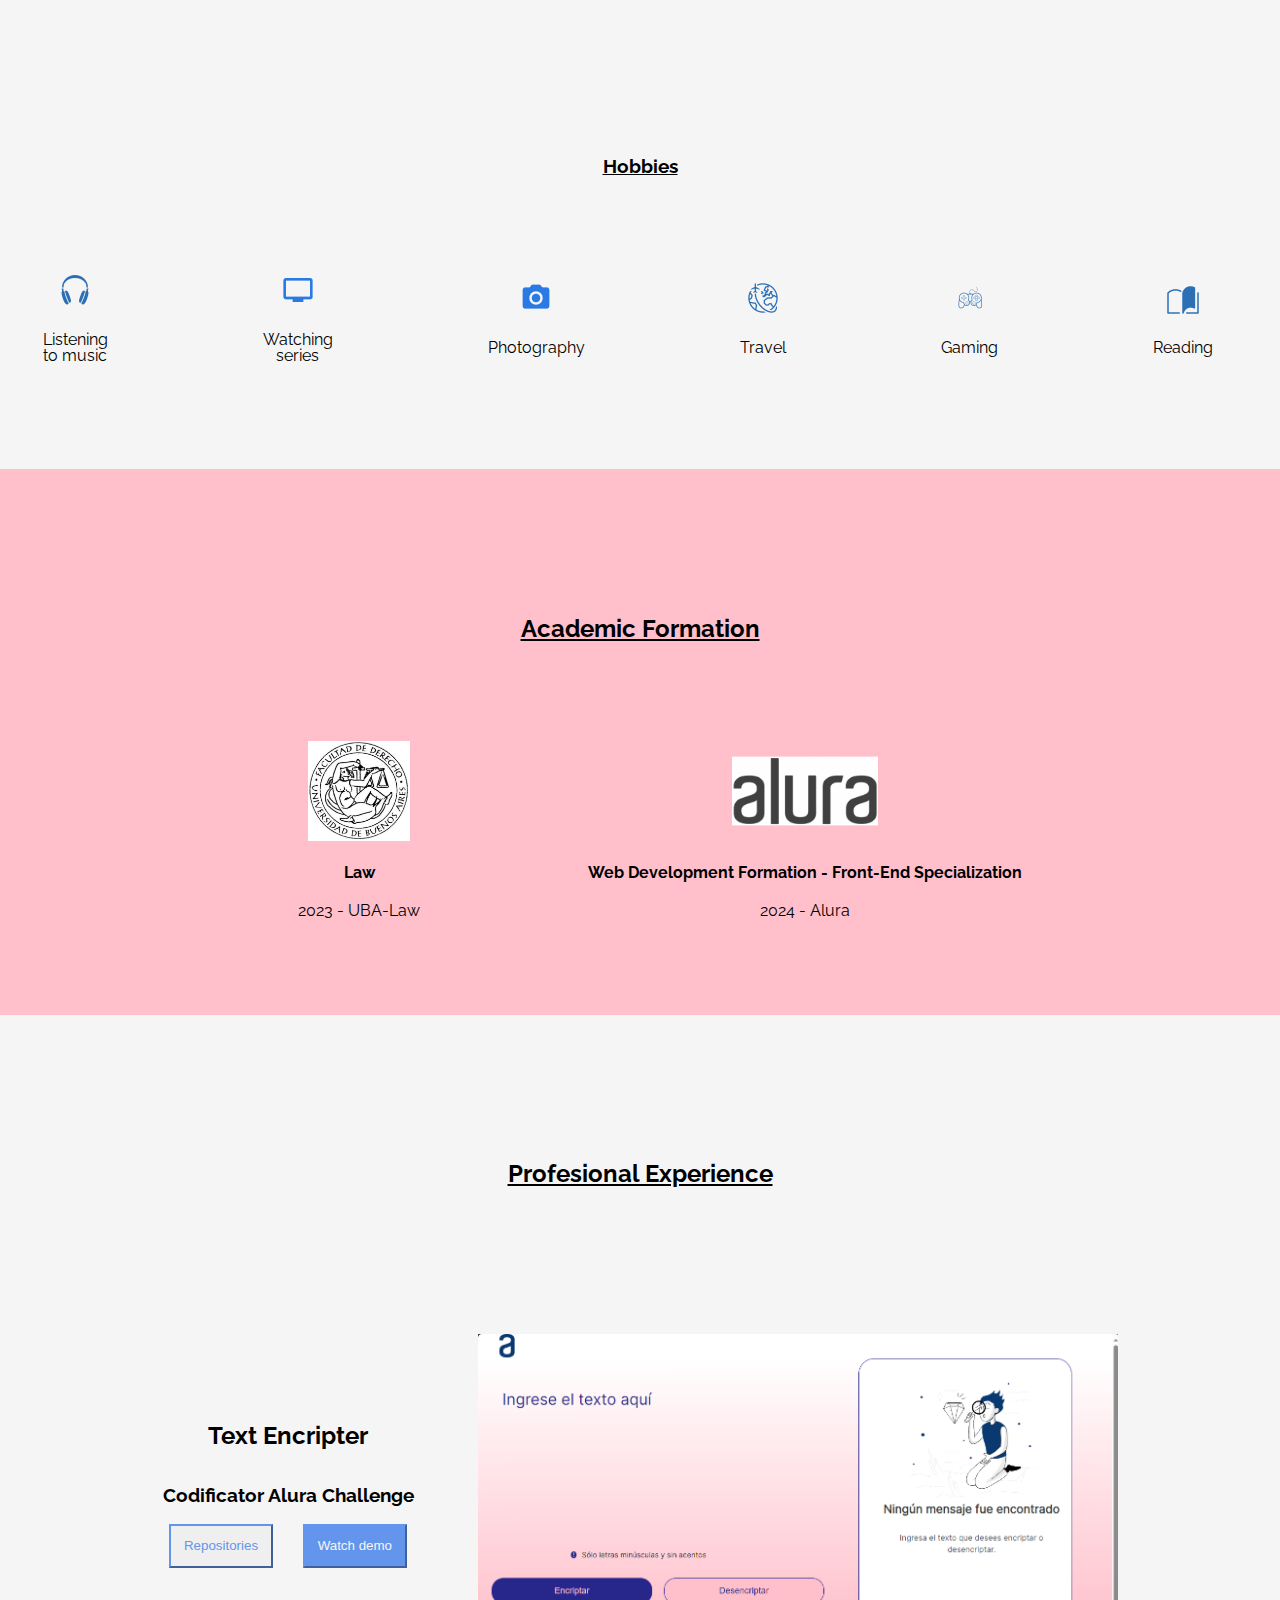
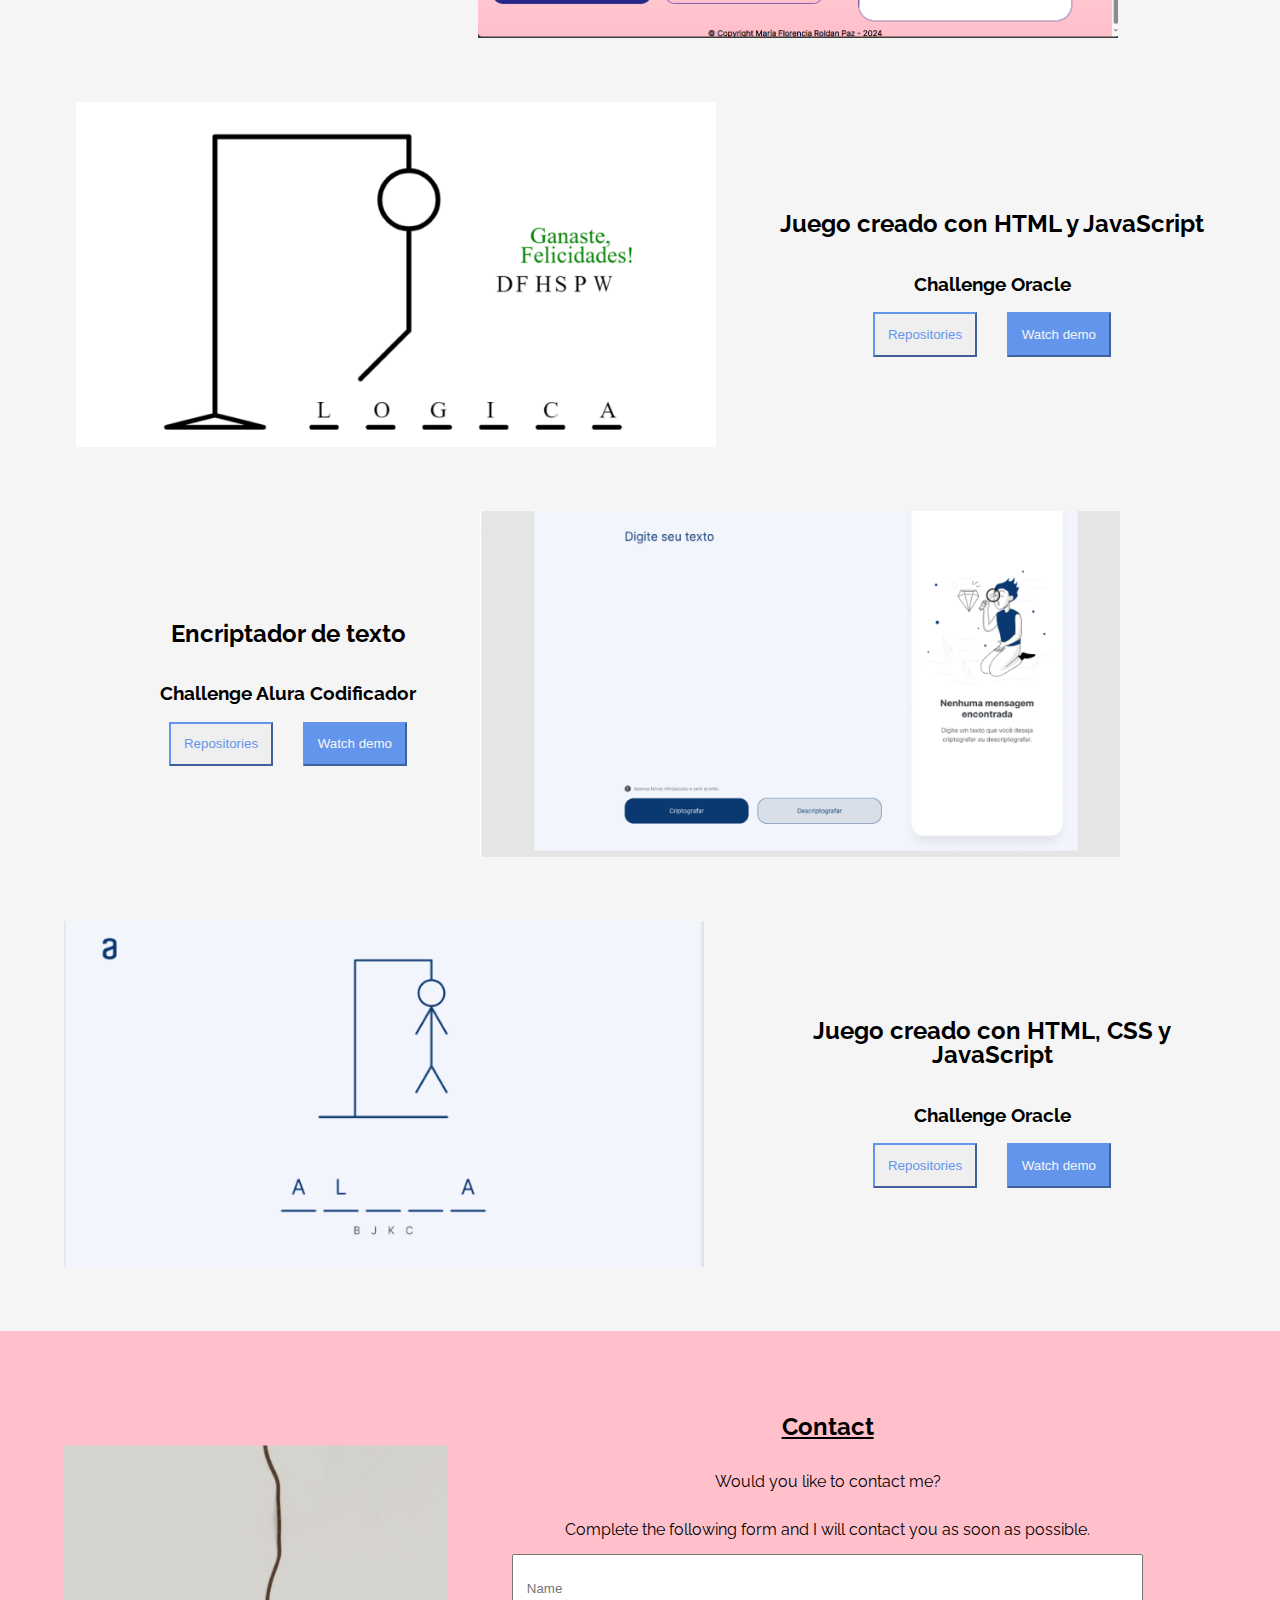
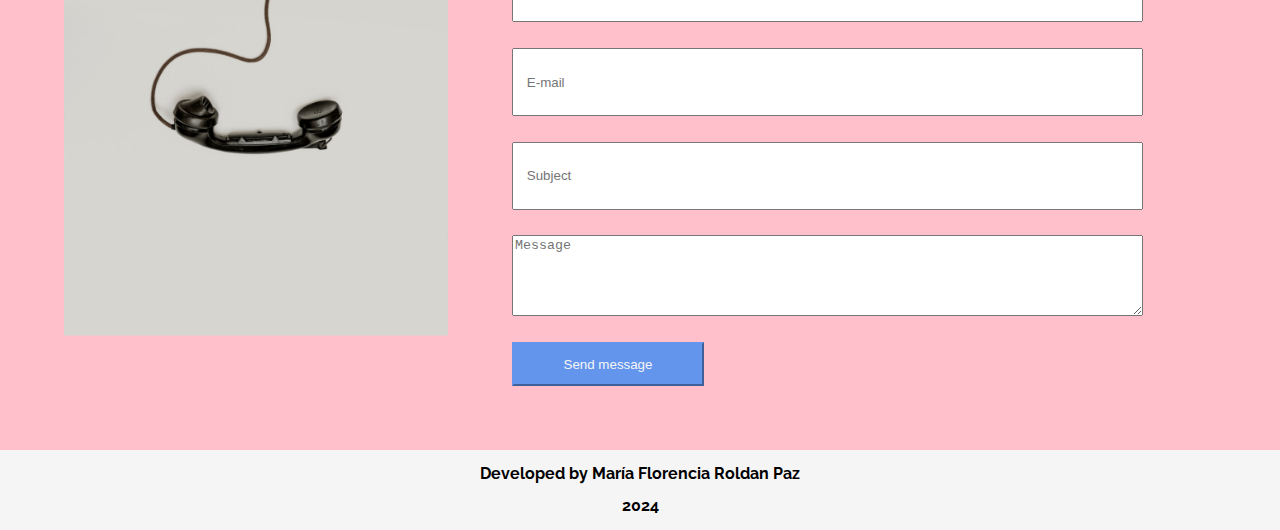
==== commit 89c4ac82: "Cambios en el estilo, HTML y JS" ====
--- a/index-en.html
+++ b/index-en.html
@@ -19,7 +19,7 @@
         <div class="tudo">
         <section class="menu">
             <header class="menu__header">
-                <img src="assets\vector.png">
+                <img src="assets\icons8-gato-22.png" alt="Sleeping cat">
                 <h3 class="menu__title">María Florencia Roldan Paz</h3>
             </header>
             <nav>
@@ -29,7 +29,7 @@
                     <li class="menu__list__item"><a href="#skills">Skills</a></li>
                     <li class="menu__list__item"><a href="#hobbies">Hobbies</a></li>
                     <li class="menu__list__item"><a href="#formacion">Formation</a></li>
-                    <li class="menu__list__item"><a href="#xp">Proyects</a></li>
+                    <li class="menu__list__item"><a href="#xp">Projects</a></li>
                     <li class="menu__list__item"><a href="#contacto">Contact</a></li>
                 </ul>
             </nav>
@@ -41,12 +41,12 @@
                 <img class="title__profile" src="assets/Foto_de_Perfil.jpg" alt="Profile picture">
                 <div class="title__container">
                     <h2 class="title__bio">Hello, my name is María Florencia Roldan Paz and I am a web page developer</h2>
-                    <p class="title__subsection">I got a degree majoring in Law in the University of Buenos Aires, Argentina and currently I am participating on the Oracle ONE project in Alura Latam.</p>
+                    <p class="title__subsection">I got a degree majoring in Law from the University of Buenos Aires, Argentina and currently I am participating on the Oracle ONE project in Alura Latam.</p>
                     <ul class="title__network">
                         <!-- Pon los enlaces de tus redes sociales favoritas -->
-                        <li class="title__network__item"><a href="https://github.com/FlorRP">Github <img src="assets\arrow.png" alt="arrow"> </a></li>
-                        <li class="title__network__item"><a href="https://www.linkedin.com/in/mar%C3%ADa-florencia-roldan-paz/">Linkedin <img src="assets\arrow.png" alt="Arrow"></a></li>
-                        <li class="title__network__item"><a href="">CV <img src="assets\arrow.png" alt="Arrow"></a></li>
+                        <li class="title__network__item"><a href="https://github.com/FlorRP">Github <img src="assets\icons8-huella-de-gato-20.png" alt="Cat paw"> </a></li>
+                        <li class="title__network__item"><a href="https://www.linkedin.com/in/mar%C3%ADa-florencia-roldan-paz/">Linkedin <img src="assets\icons8-huella-de-gato-20.png" alt="Cat paw"></a></li>
+                        <li class="title__network__item"><a href="">CV <img src="assets\icons8-huella-de-gato-20.png" alt="Cat paw"></a></li>
                     </ul>
                 </div>
             </div>
@@ -56,7 +56,7 @@
         <section class="about" id="sobre-mi">
             <div class="about__container">
                 <h3 class="about__title">About me</h3>
-                <p class="about__paragraph">I have been working as a secretary for more than 10 years, recently, I got my Law degree in the University of Buenos Aires, Argentina and now I decided to venture the IT world, participating on Oracle ONE project in Alura Latam, in wich I specialized myself in Front-End.</p>
+                <p class="about__paragraph">I have been working as a secretary for more than 10 years, recently, I got my Law degree from the University of Buenos Aires, Argentina and now I decided to venture the IT world, participating on Oracle ONE project in Alura Latam, in wich I specialized myself in Front-End.</p>
                 <p class="about__paragraph">I have knowledge in HTML5, CSS3 y JS, I am also a person that likes honesty, hard work, organized, always handles work on time and likes to work on a team, always ready to learn and teach for the growth of the company for which I am working for. I am in search of working in places that lets me acquire experience as a developer, I hope to be part of your team soon.</p>
                 <!-- If you want, put your signature here! -->
                 <img src="assets\signature.png" alt="Signature">
@@ -104,7 +104,7 @@
 
                     <div class="hobbies__box">
                         <ul class="hobbies__list">
-                            <li class="hobbies__img"> <img src="assets\headphones_icon.png" alt="Headphones"></li>
+                            <li class="hobbies__img"> <img src="assets\icons8-auriculares-32.png" alt="Headphones"></li>
                             <li class="hobbies__name">Listening to music</li>
                         </ul>
                     </div>
@@ -112,14 +112,35 @@
                     <div class="hobbies__box">
                         <ul class="hobbies__list">
                             <li class="hobbies__img"><img src="assets\tv_icon.png" alt="TV"></li>
-                            <li class="hobbies__name">Watch series</li>
+                            <li class="hobbies__name">Watching series</li>
                         </ul>
                     </div>
 
                     <div class="hobbies__box">
                         <ul class="hobbies__list">
                             <li class="hobbies__img"> <img src="assets\camera_icon.png" alt="Camera"> </li>
-                            <li class="hobbies__name">Take pictures</li>
+                            <li class="hobbies__name">Photography</li>
+                        </ul>
+                    </div>
+
+                    <div class="hobbies__box">
+                        <ul class="hobbies__list">
+                            <li class="hobbies__img"> <img src="assets\icons8-al-rededor-del-mundo-32.png" alt="Planet Earth"> </li>
+                            <li class="hobbies__name">Travel</li>
+                        </ul>
+                    </div>
+
+                    <div class="hobbies__box">
+                        <ul class="hobbies__list">
+                            <li class="hobbies__img"> <img src="assets\icons8-game-controller-32.png" alt="Joystick"> </li>
+                            <li class="hobbies__name">Gaming</li>
+                        </ul>
+                    </div>
+
+                    <div class="hobbies__box">
+                        <ul class="hobbies__list">
+                            <li class="hobbies__img"> <img src="assets\icons8-literatura-32.png" alt="Book"> </li>
+                            <li class="hobbies__name">Reading</li>
                         </ul>
                     </div>
             </div>
@@ -215,13 +236,13 @@
                         </div>
                         <div class="formcontato__text">
                             <h2 class="formcontato__title">Contact</h2>
-                            <p class="formcontato__subtext">¿Would you like to contact me?</p>
+                            <p class="formcontato__subtext">Would you like to contact me?</p>
                             <p class="formcontato__subtext">Complete the following form and I will contact you as soon as possible. </p>
-                            <form class="formcontato__form" name="form">
+                            <form class="formcontato__form" name="form" data-formulario>
                                 <input class="formcontato__input" id= "nombreUsuario" type="text" name="nombre" placeholder="Name" required>
                                 <input class="formcontato__input" id= "mailUsuario" type="email" name="email" placeholder="E-mail" required>
                                 <input class="formcontato__input" id="asunto" type="text" name="asunto" placeholder="Subject" required>
-                                <textarea class="formcontato__textarea" rows="5" cols="40" id="mensagem" name="mensaje" placeholder="Message"></textarea>
+                                <textarea class="formcontato__textarea" rows="5" cols="40" id="mensagem" name="mensaje" placeholder="Message" required></textarea>
                                 <button type="submit" class="formcontato__botao">Send message</button>
                             </form>
                         </div>
--- a/style.css
+++ b/style.css
@@ -49,7 +49,7 @@
     position: fixed;
     top: 0%;
     width: 100vw;
-    background-color: #F5F5F5;
+    background-color: pink;
 }
 
 .menu__title{
@@ -82,10 +82,11 @@
     display: inline-flex;
     flex: 1;
     align-self: center;
-    height: 35vw;
+    height: 40vw;
     flex-shrink: 0;
-    margin-left: 20vw;
-    margin-right: 5vw;
+    margin-top: 3vw;
+    margin-left: 10vw;
+    border-radius: 100vw;
 }
 
 .title__container{
@@ -117,7 +118,7 @@
     display: flex;
     flex-flow: column;
     align-items: center;
-    background-color: cornflowerblue;
+    background-color: pink;
     padding: 5vw;
 }
 
@@ -203,6 +204,7 @@
     flex-flow: column wrap;
     justify-content: center;
     align-content: space-evenly;
+    margin-right: 5vw;
 }
 
 .hobbies__img{
@@ -224,7 +226,7 @@
     justify-content: center;
     align-items: center;
     padding: 5vw;
-    background-color: cornflowerblue;
+    background-color: pink;
 }
 
 .academic__title{
@@ -326,7 +328,7 @@
 section.formcontato{
     display: flex;
     align-items: center;
-    background: cornflowerblue;
+    background: pink;
     gap: 5vw;
     padding: 5vw;
 }
@@ -396,9 +398,9 @@
     width: 15vw;
     min-width: 15vw;
     padding: 1vw;
-    background: rgb(0, 80, 230);
+    background: cornflowerblue;
     color: #F5F5F5;
-    border-color: rgb(0, 80, 230);
+    border-color: cornflowerblue;
 
 }
 
@@ -434,6 +436,15 @@
 /*Skills*/
 
 /*Hobbies*/
+
+.hobbies__line{
+    flex-flow: wrap;
+}
+
+.hobbies__box{
+    flex: 1;
+}
+
 
 /*Formación Académica*/
 
@@ -475,15 +486,16 @@
 }
 
 .menu__list{
-    margin-left: 20vw;
+    margin-left: 25vw;
     margin-right: 1vw;
 }
 
 /*Titulo*/
 
 .title__profile{
-    margin-top: 10vw;
-    margin-right: 40vw;
+    margin-top: 25vw;
+    margin-left: 23vw;
+    margin-right: 23vw;
 }
 
 .title__container{
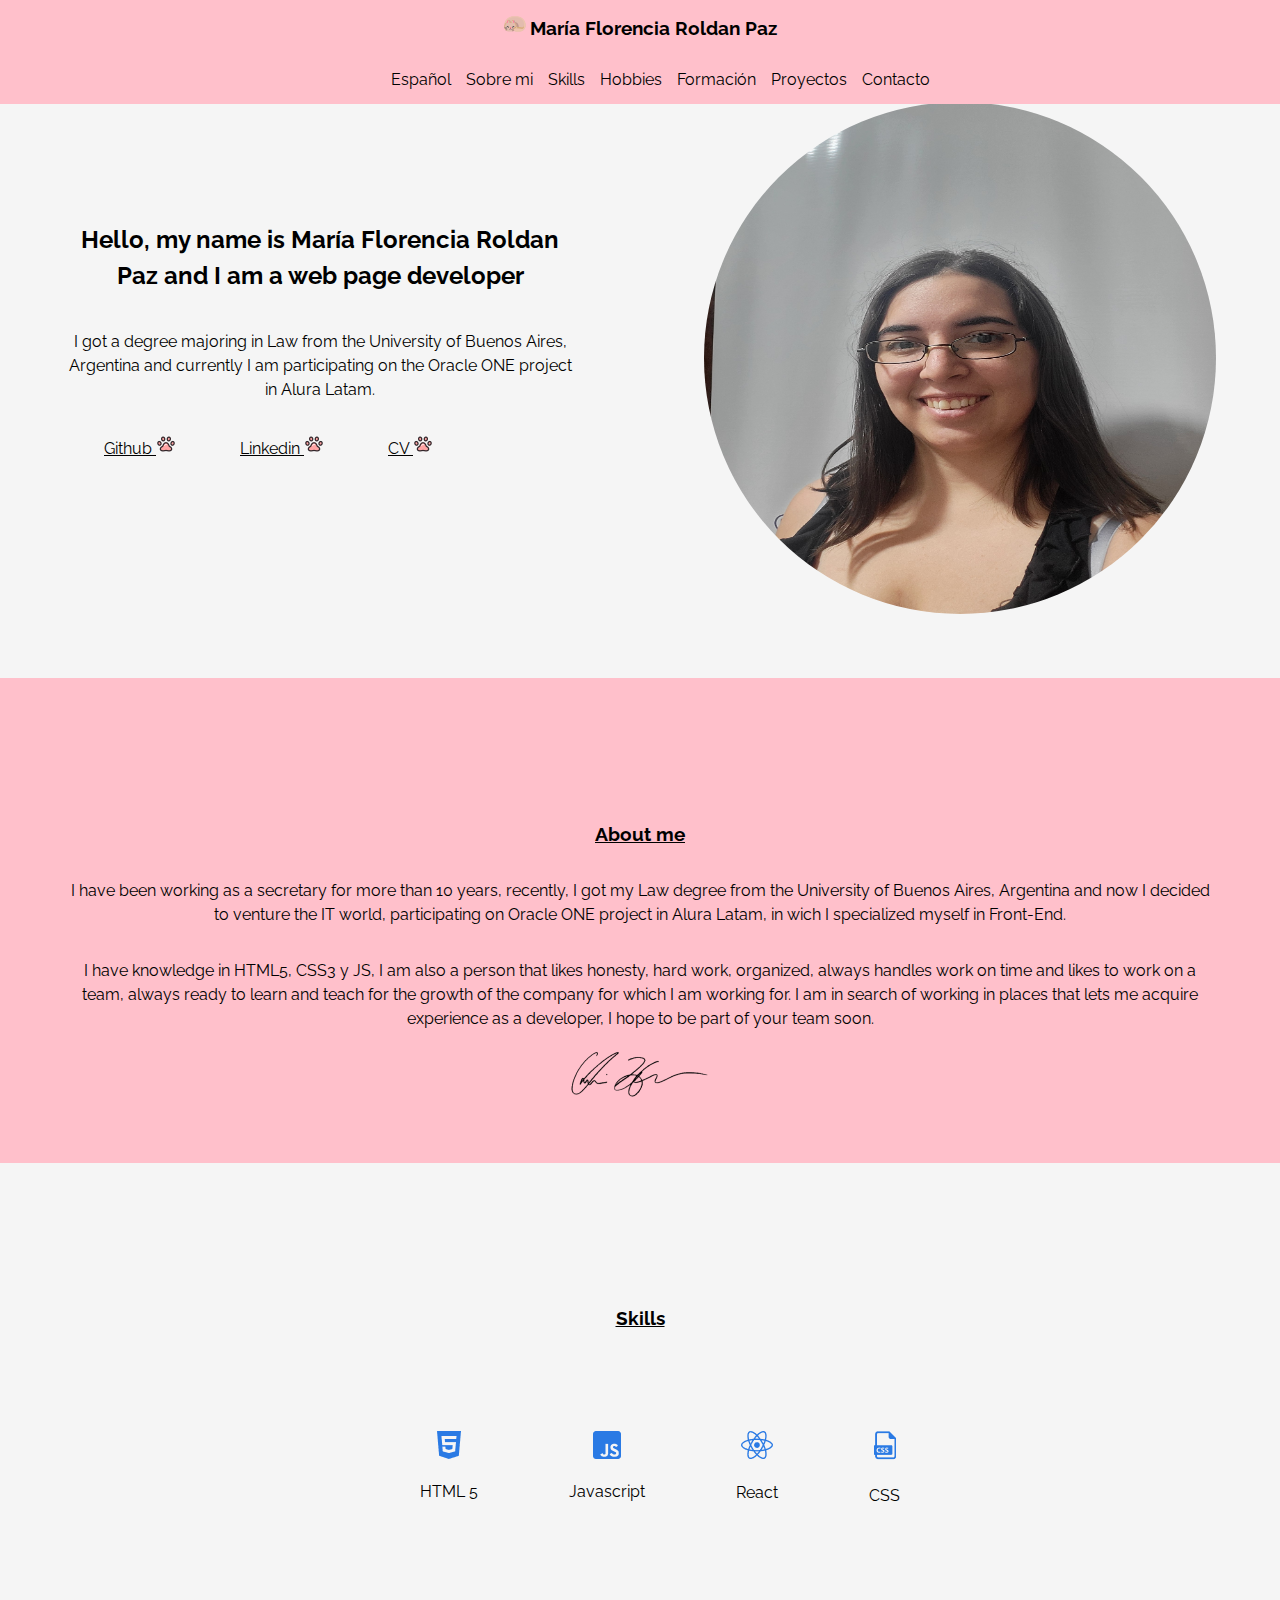
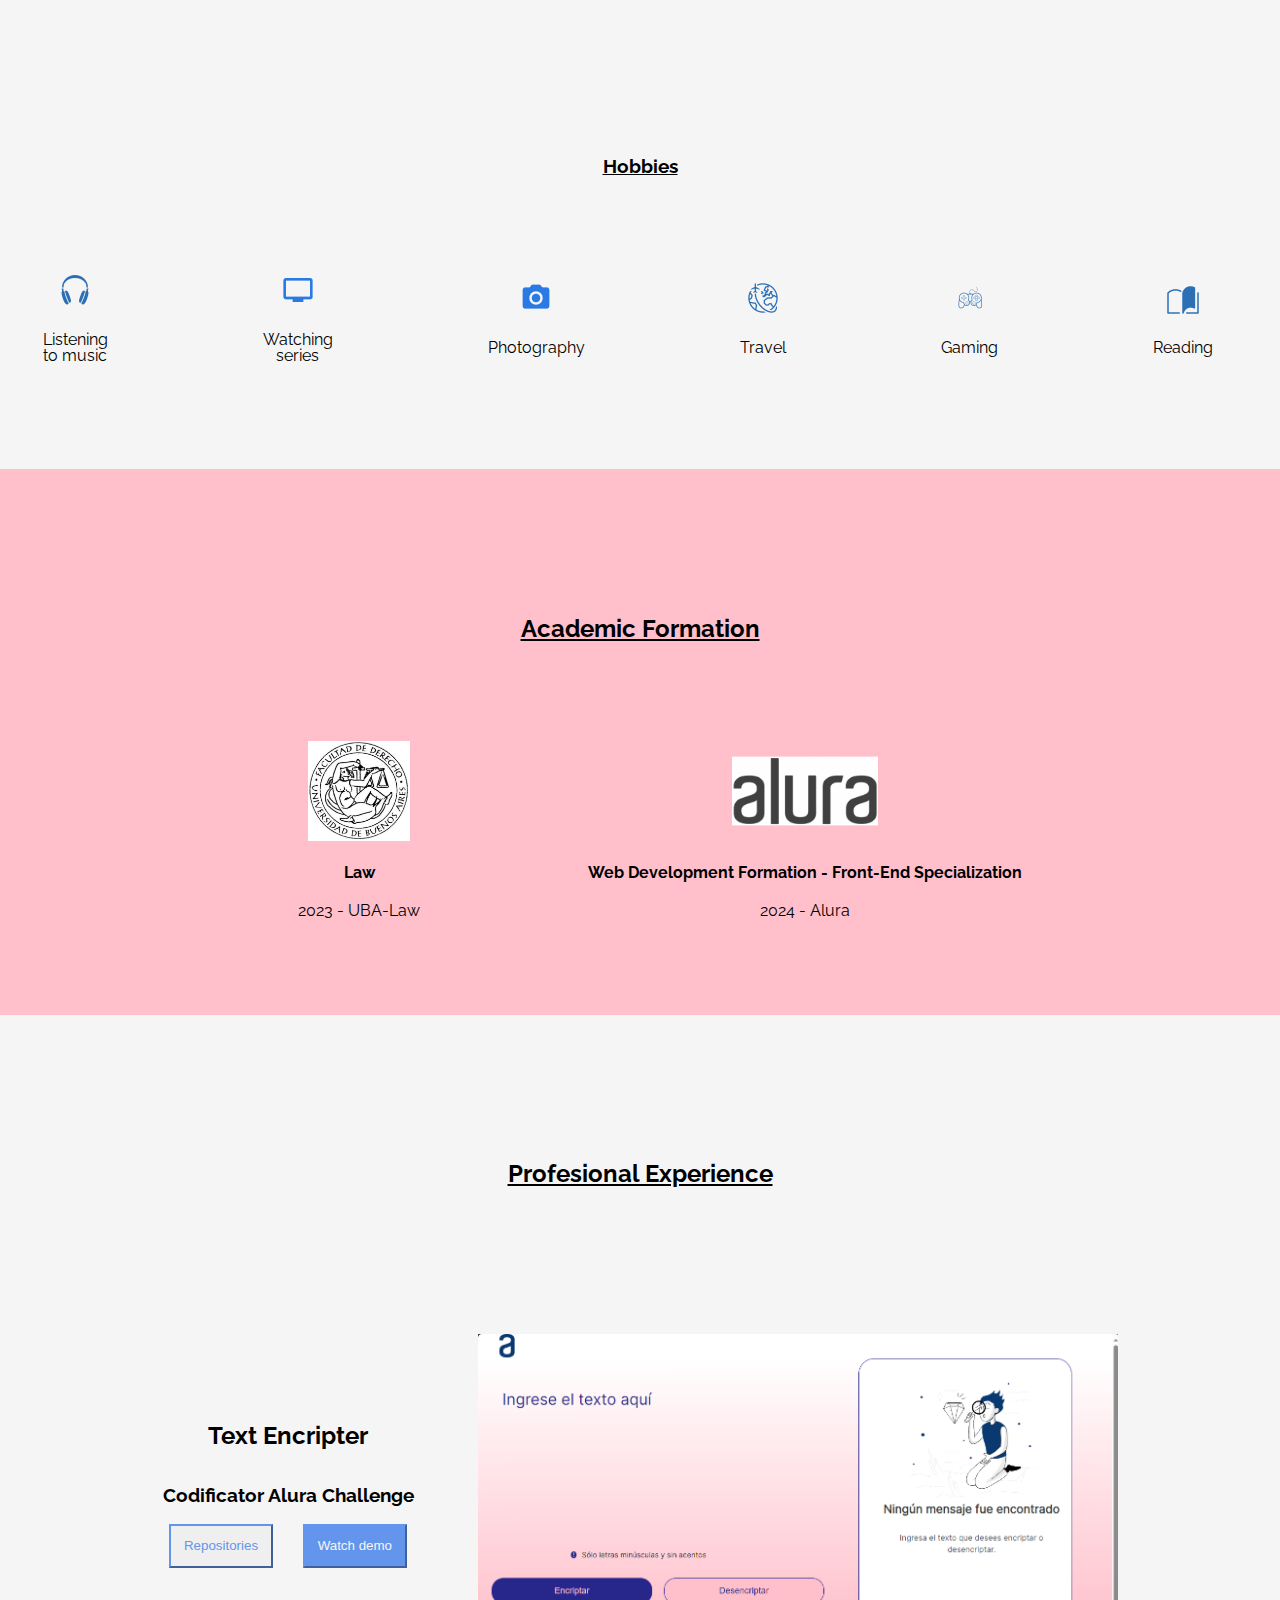
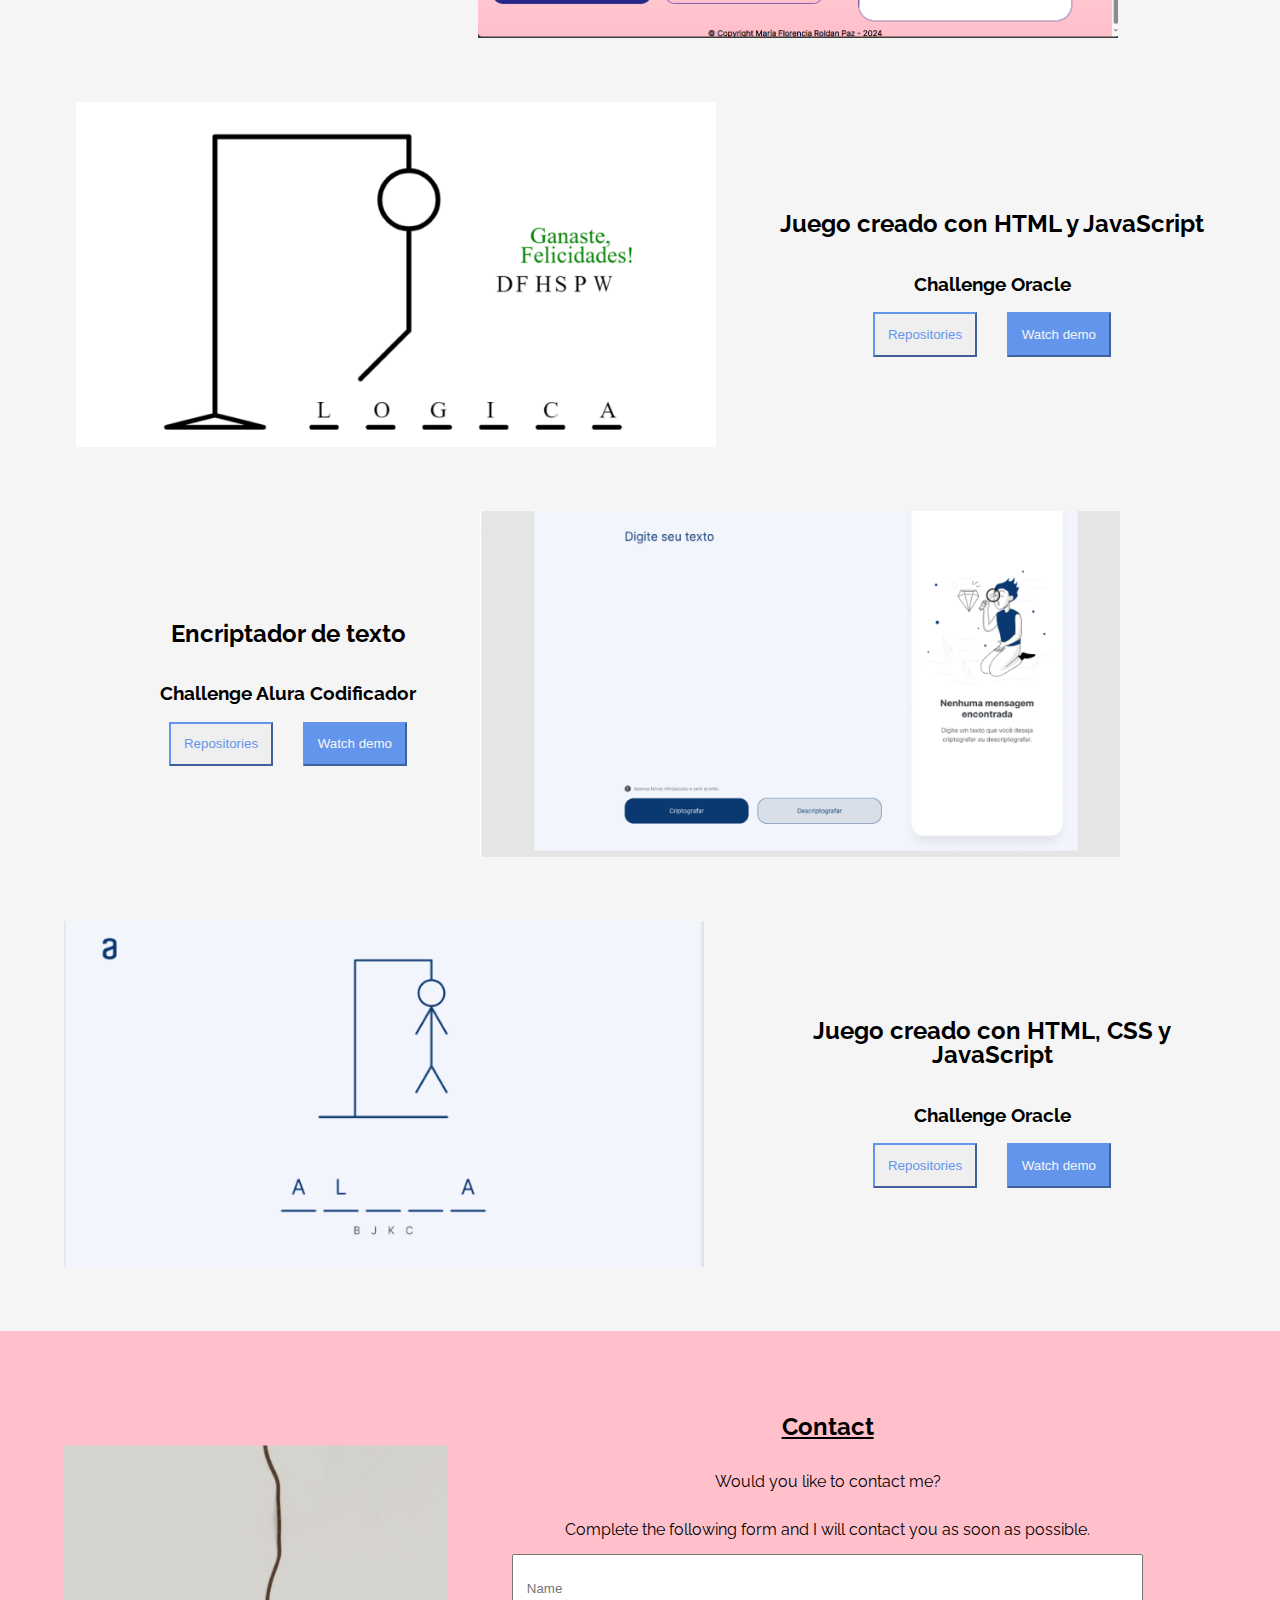
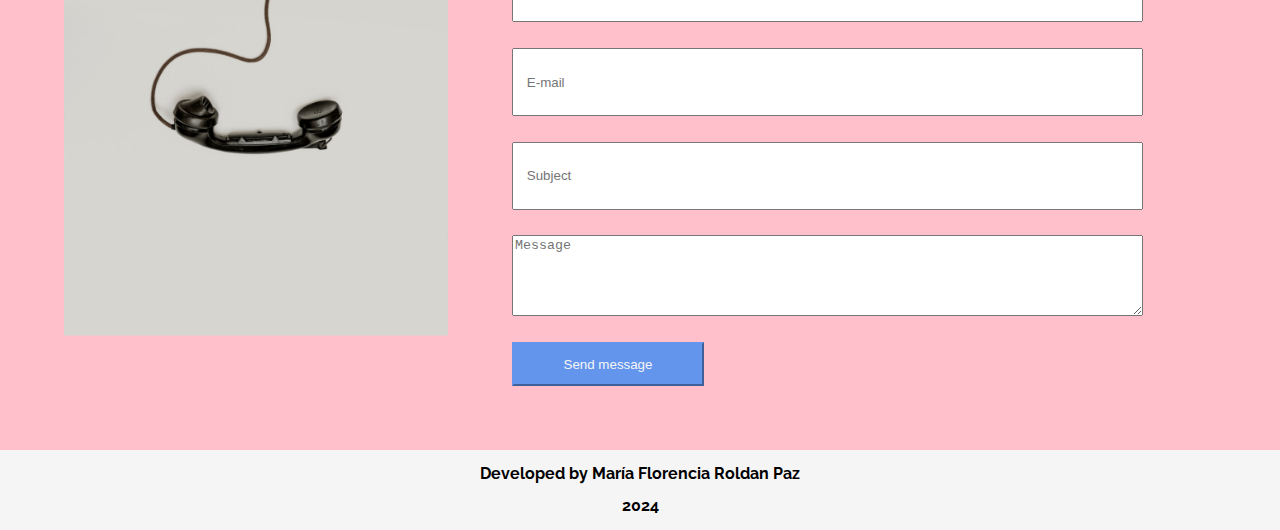
==== commit 380fdc4b: "Changes in HTML and CSS" ====
--- a/index-en.html
+++ b/index-en.html
@@ -17,23 +17,28 @@
     <body>
         <!-- Menu Section  -->
         <div class="tudo">
-        <section class="menu">
-            <header class="menu__header">
-                <img src="assets\icons8-gato-22.png" alt="Sleeping cat">
-                <h3 class="menu__title">María Florencia Roldan Paz</h3>
-            </header>
-            <nav>
-                <ul class="menu__list">
-                    <li class="menu__list__item"><a href="index.html">Español</a></li>
-                    <li class="menu__list__item"><a href="#sobre-mi">About me</a></li>
-                    <li class="menu__list__item"><a href="#skills">Skills</a></li>
-                    <li class="menu__list__item"><a href="#hobbies">Hobbies</a></li>
-                    <li class="menu__list__item"><a href="#formacion">Formation</a></li>
-                    <li class="menu__list__item"><a href="#xp">Projects</a></li>
-                    <li class="menu__list__item"><a href="#contacto">Contact</a></li>
-                </ul>
-            </nav>
-        </section>
+            <section class="menu">
+                <header class="menu__header">
+                    <img src="assets\icons8-gato-22.png" alt="Gato durmiendo"> <!--<a target="_blank" href="https://icons8.com/icon/KUj483hRvTLn/cat">Gato</a> icono de <a target="_blank" href="https://icons8.com">Icons8</a>-->
+                    <h3 class="menu__title">María Florencia Roldan Paz</h3>
+                </header>
+                <nav>
+                    <label class="menu__hamburguesa" for="menu__label__hamburguesa"> <svg xmlns="http://www.w3.org/2000/svg" width="30" height="30" fill="currentColor" class="menu__icono__hamburguesa" viewBox="0 0 16 16">
+                        <path fill-rule="evenodd" d="M2.5 12a.5.5 0 0 1 .5-.5h10a.5.5 0 0 1 0 1H3a.5.5 0 0 1-.5-.5m0-4a.5.5 0 0 1 .5-.5h10a.5.5 0 0 1 0 1H3a.5.5 0 0 1-.5-.5m0-4a.5.5 0 0 1 .5-.5h10a.5.5 0 0 1 0 1H3a.5.5 0 0 1-.5-.5"/>
+                      </svg>
+                    </label>
+                    <input type="checkbox" class="menu__hamburguesa__check" id="menu__label__hamburguesa">
+                    <ul class="menu__list">
+                        <li class="menu__list__item"><a href="index.html">Español</a></li>
+                        <li class="menu__list__item"><a href="#sobre-mi">Sobre mi</a></li>
+                        <li class="menu__list__item"><a href="#skills">Skills</a></li>
+                        <li class="menu__list__item"><a href="#hobbies">Hobbies</a></li>
+                        <li class="menu__list__item"><a href="#formacion">Formación</a></li>
+                        <li class="menu__list__item"><a href="#xp">Proyectos</a></li>
+                        <li class="menu__list__item"><a href="#contacto">Contacto</a></li>
+                    </ul>
+                </nav>
+            </section>
 
         <!-- Header/Title/Hero Section -->
         <section class="title">
--- a/style.css
+++ b/style.css
@@ -9,6 +9,8 @@
     /*Se esforce para trabalhar com variáveis, é uma dica profissional valiosa*/
    --cor-de-fundo: #F5F5F5;
    --cor-de-link: #000;
+   --altura-header: 80px;
+   --ancho-maximo: 1200px;
 }
 
 body {
@@ -43,7 +45,7 @@
 
 section.menu{
     display: flex;
-    flex-flow: column nowrap;
+    flex-flow: column wrap;
     justify-content: center;
     align-items: center;
     position: fixed;
@@ -55,6 +57,14 @@
 .menu__title{
     display: inline-flex;
     text-wrap: nowrap;
+}
+
+.menu__hamburguesa{
+    display: none;
+}
+
+.menu__hamburguesa__check{
+    display: none;
 }
 
 .menu__list{
@@ -399,7 +409,7 @@
     min-width: 15vw;
     padding: 1vw;
     background: cornflowerblue;
-    color: #F5F5F5;
+    color: var(--cor-de-fundo);
     border-color: cornflowerblue;
 
 }
@@ -482,12 +492,37 @@
 
 /*Menu*/
 section.menu{
-    overflow: scroll;
+    flex-direction: row-reverse;
+    justify-content: space-between;
+    height: var(--altura-header);
+}
+
+.menu__header{
+    margin-right: 10px;
+}
+
+.menu__hamburguesa{
+    display: flex;
+    justify-content: end;
+    margin-left: 10px;
+}
+
+.menu__hamburguesa__check:checked + .menu__list{
+    height: calc(40vh - var(--altura-header));
 }
 
 .menu__list{
-    margin-left: 25vw;
+    top: - var(--altura-header);
+    height: 0;
+    left: -25px;
+    width: 25vw;
+    overflow: hidden;
+    flex-direction: column;
+    margin-left: 5vw;
     margin-right: 1vw;
+    background-color: pink;
+    position: absolute;
+    
 }
 
 /*Titulo*/
@@ -512,6 +547,7 @@
 /*Experiencia Profesional*/
 .experiencie__box{
     flex-flow: column wrap;
+    align-items: center;
 }
 
 .experiencie__box:nth-child(2n){
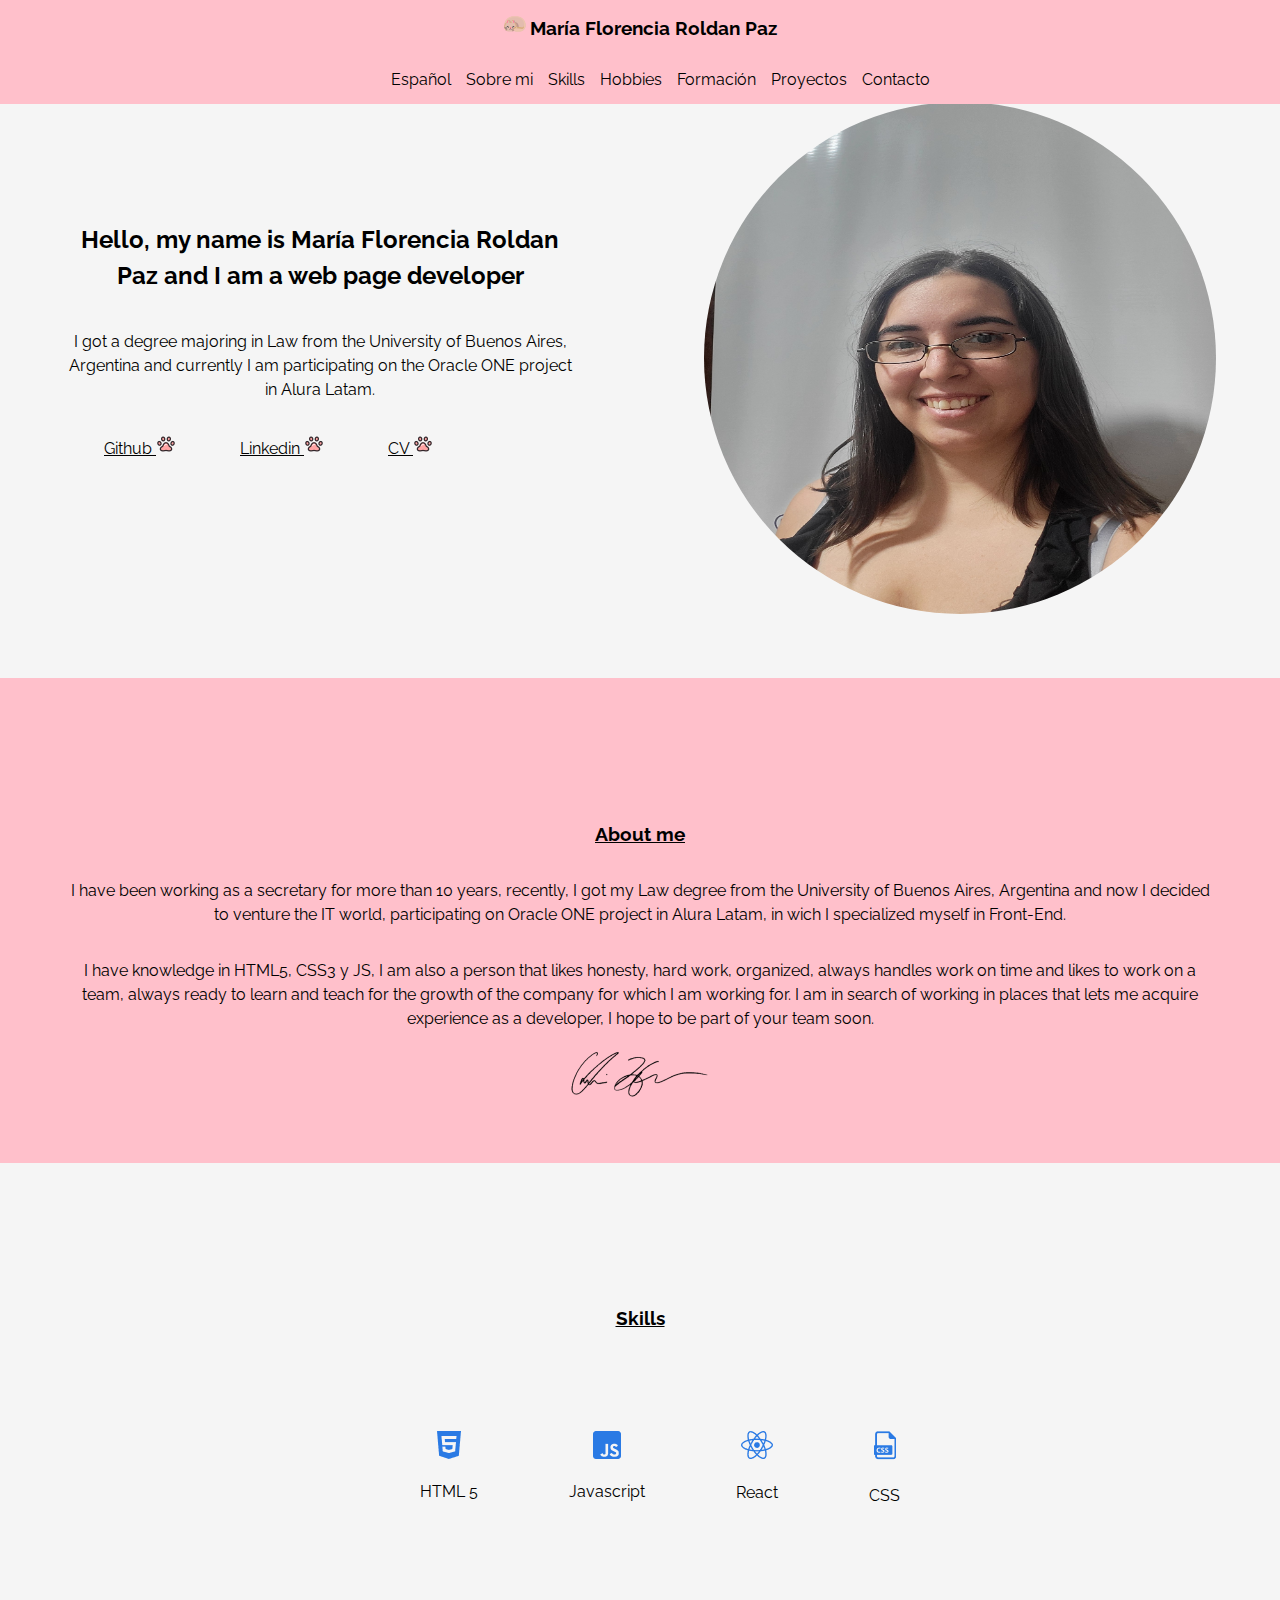
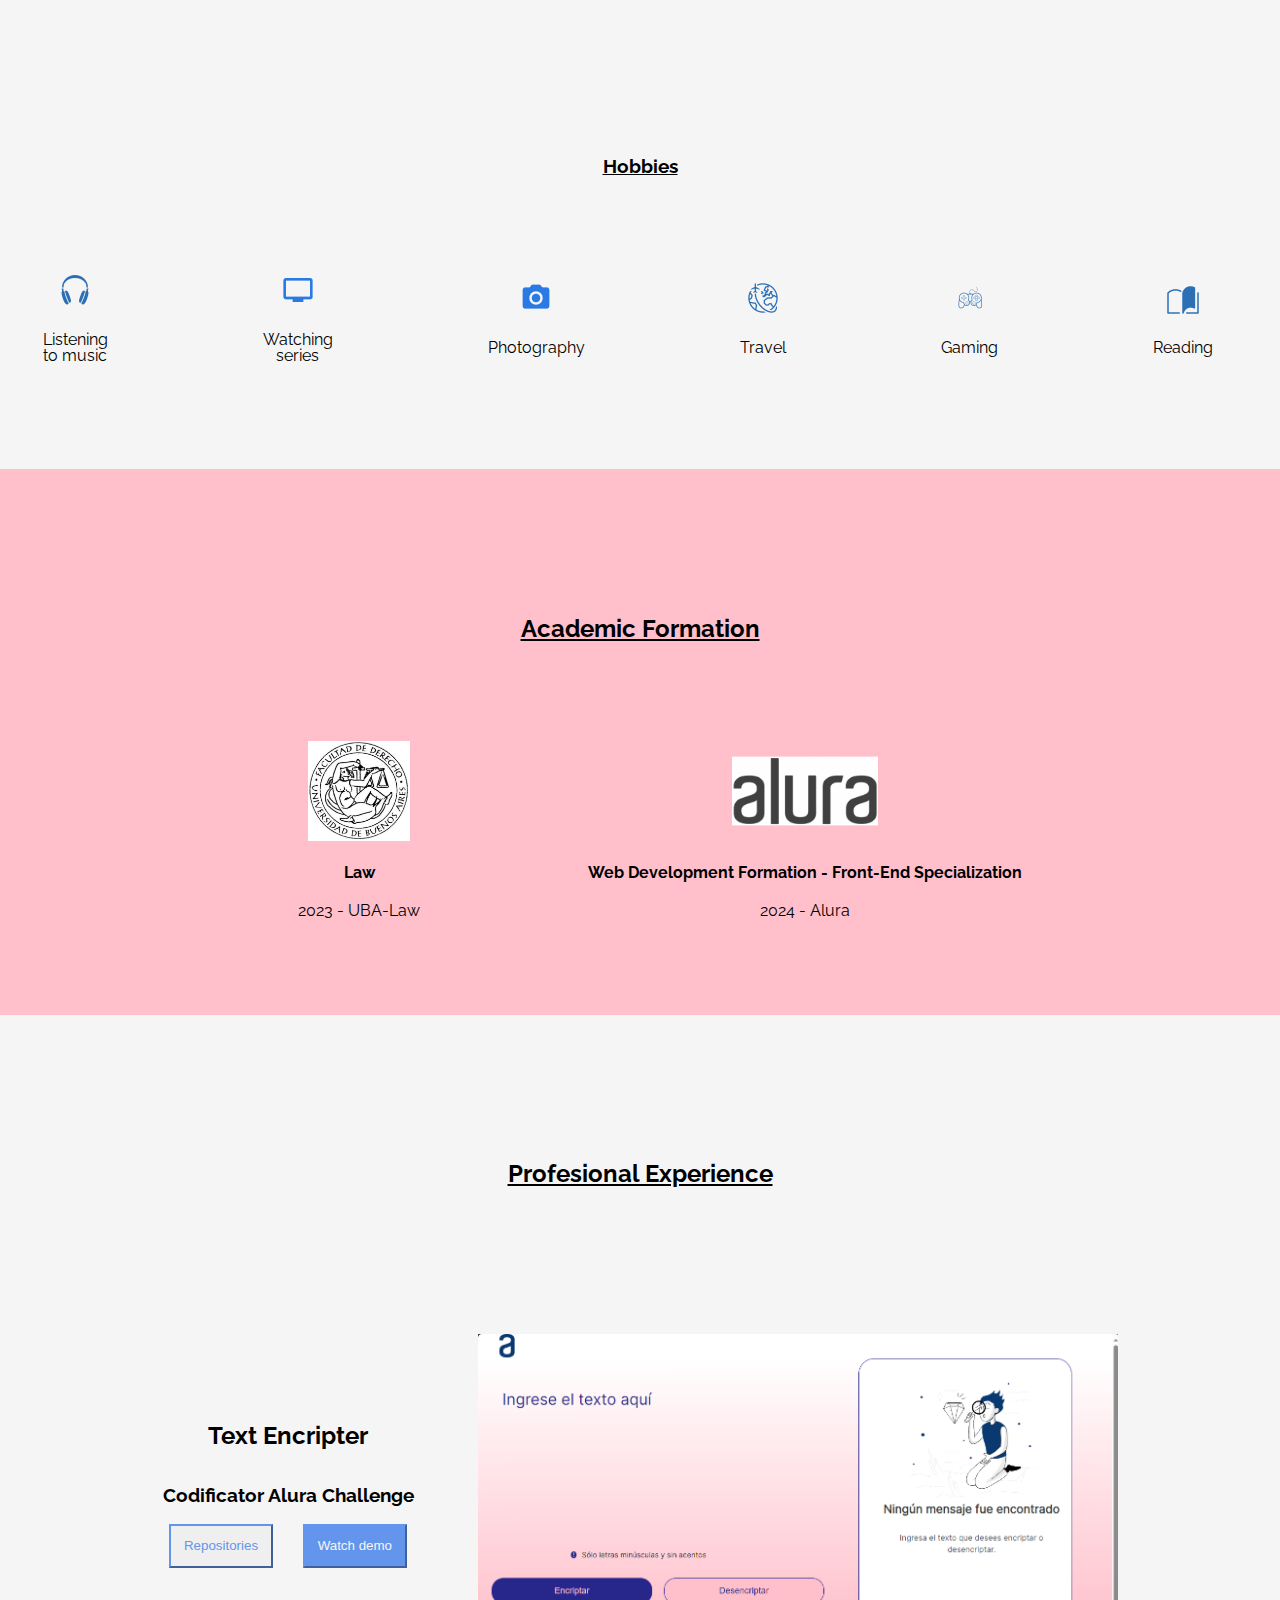
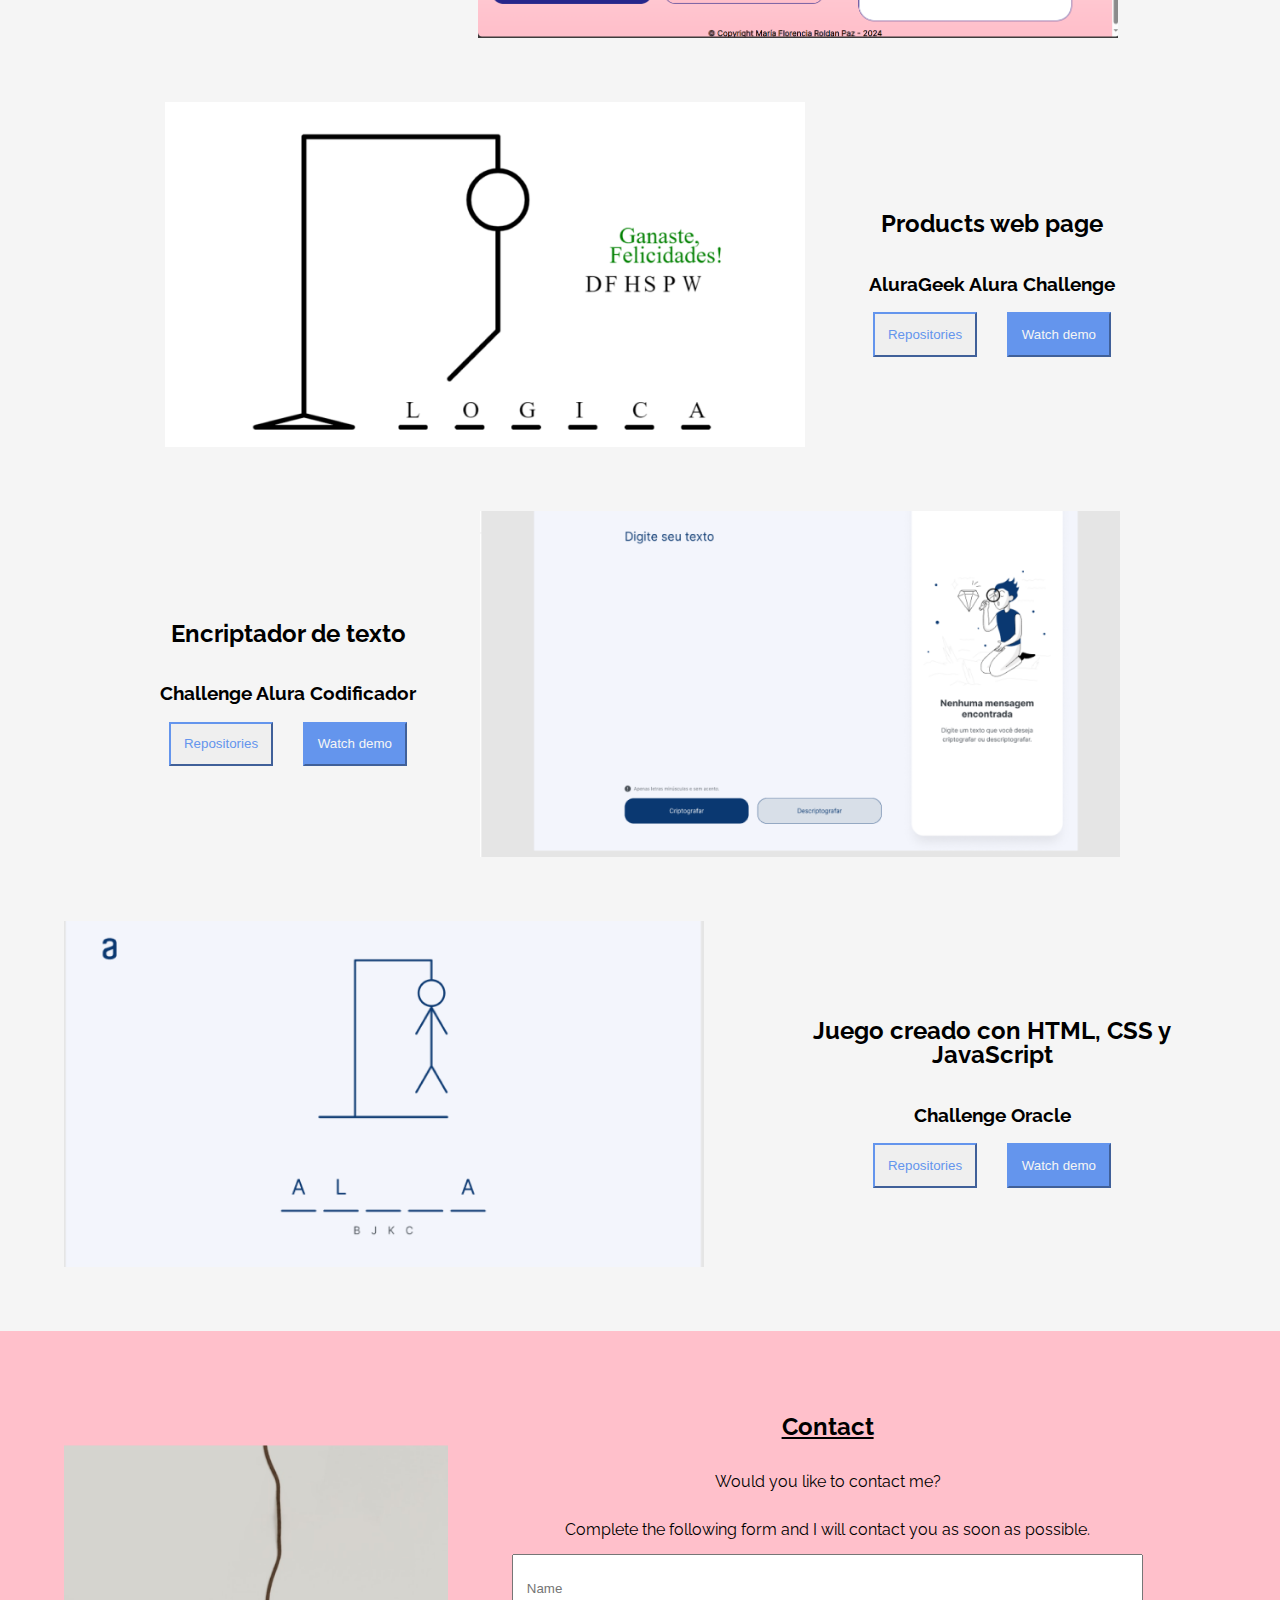
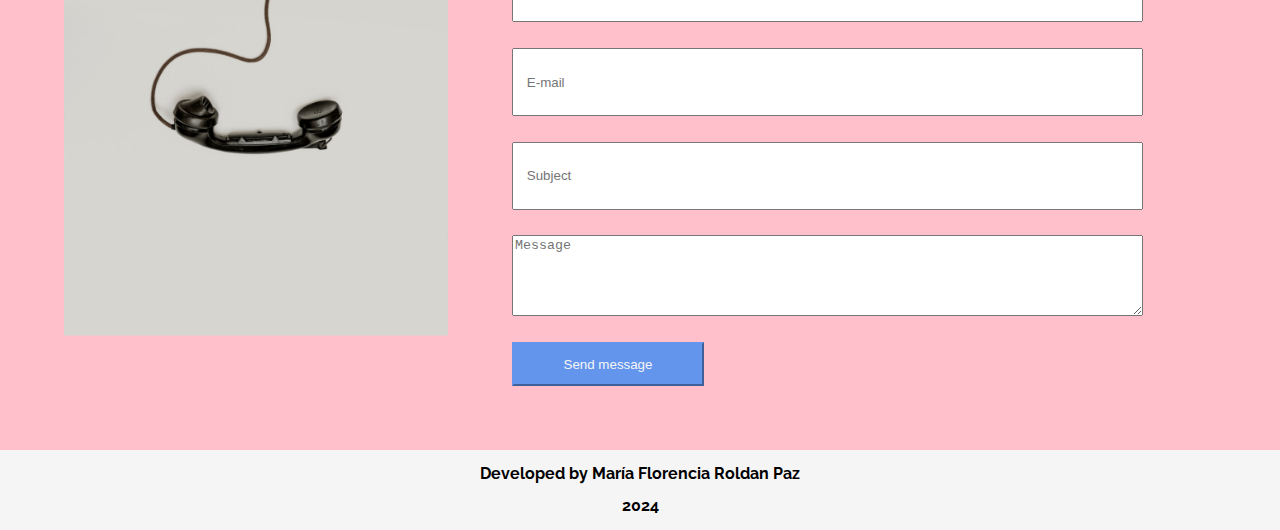
==== commit d82d3b58: "Changes in HTML-en" ====
--- a/index-en.html
+++ b/index-en.html
@@ -195,8 +195,8 @@
                 <!-- Pon el logotipo/captura de pantalla de tu proyecto -->
                 <img class="experience__img" src="assets\forca_print.png">
                 <div class="experience__info">
-                    <h2 class="experience__title">Juego creado con HTML y JavaScript</h2>
-                    <h3 class="experience__text">Challenge Oracle </h3>
+                    <h2 class="experience__title">Products web page</h2>
+                    <h3 class="experience__text">AluraGeek Alura Challenge</h3>
                         <div class="experience__description">
                             <!-- Pon el enlace del proyecto en Github o GithubPages -->
                                 <span class="experience__repo"><a href="https://github.com/alura-challenges/challenge-one-juego-ahorcado"><button class="experiencia__botao--repo">Repositories</button></a></span>
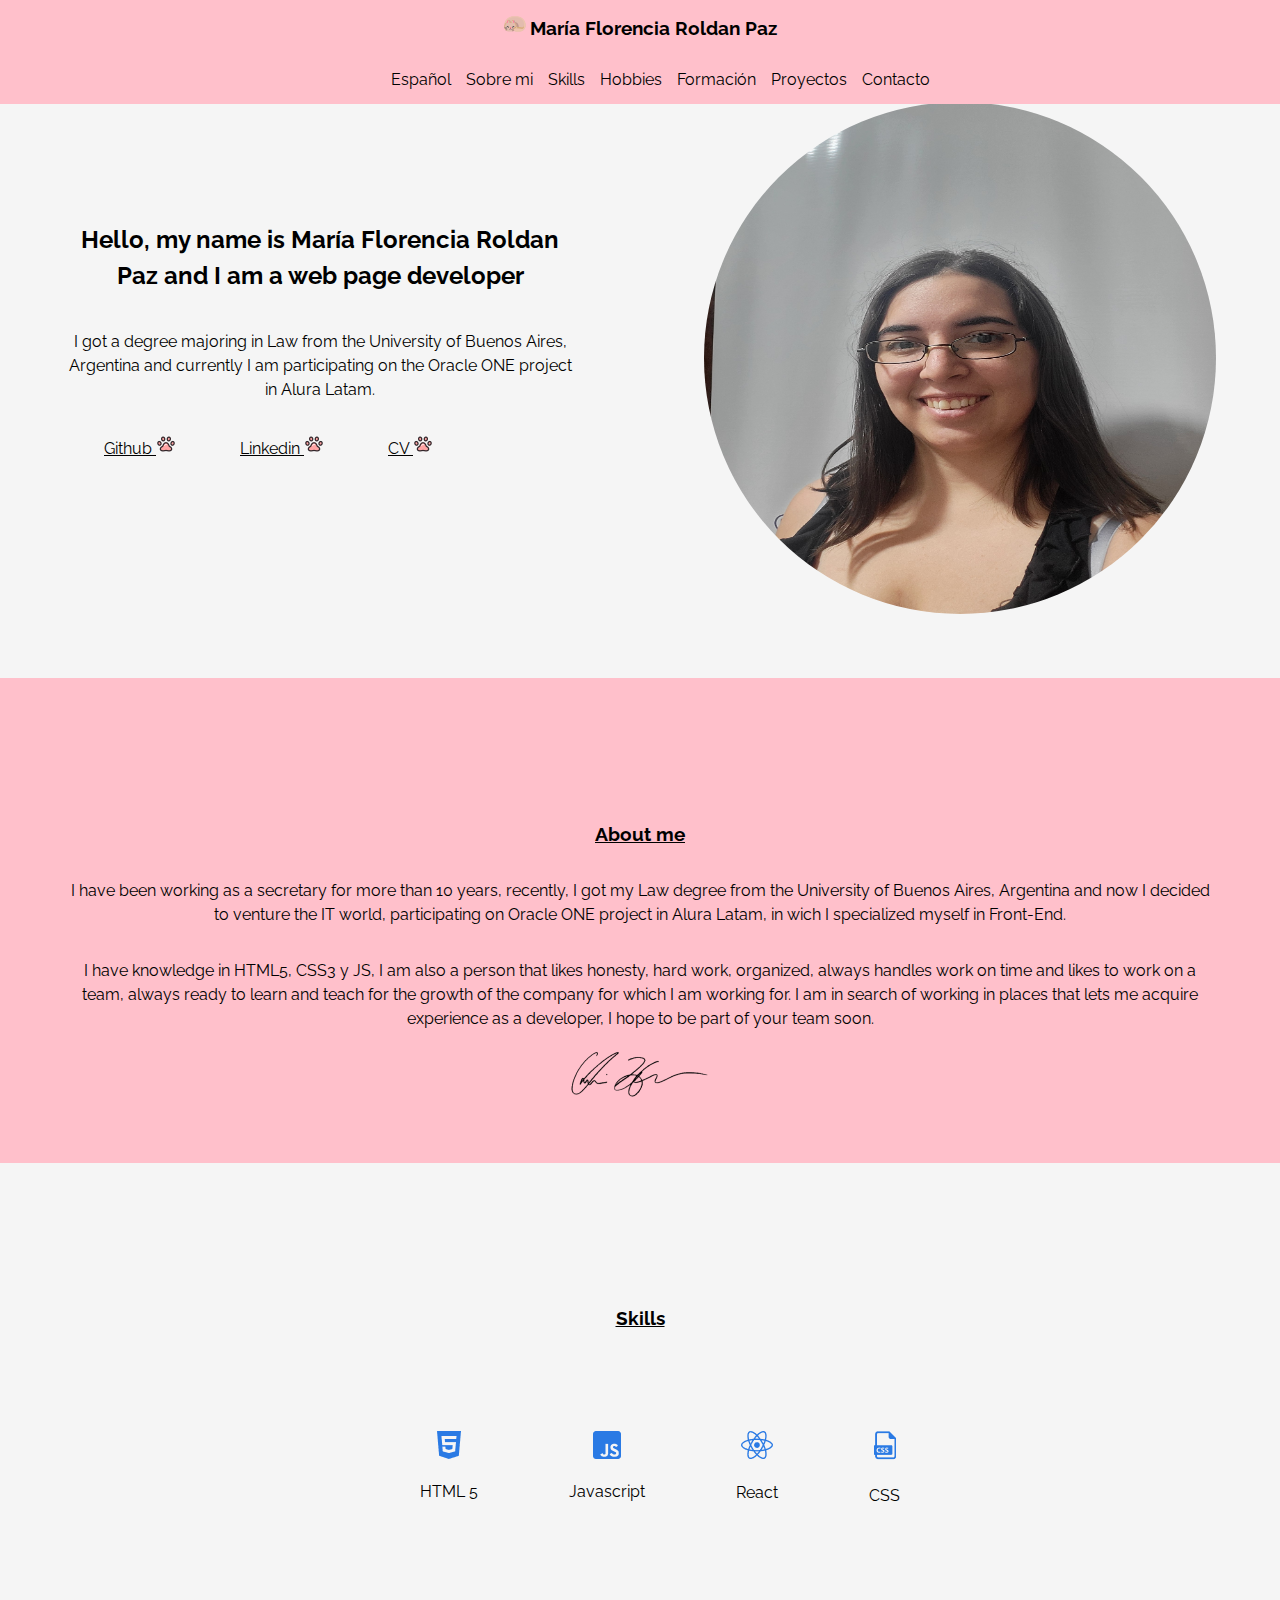
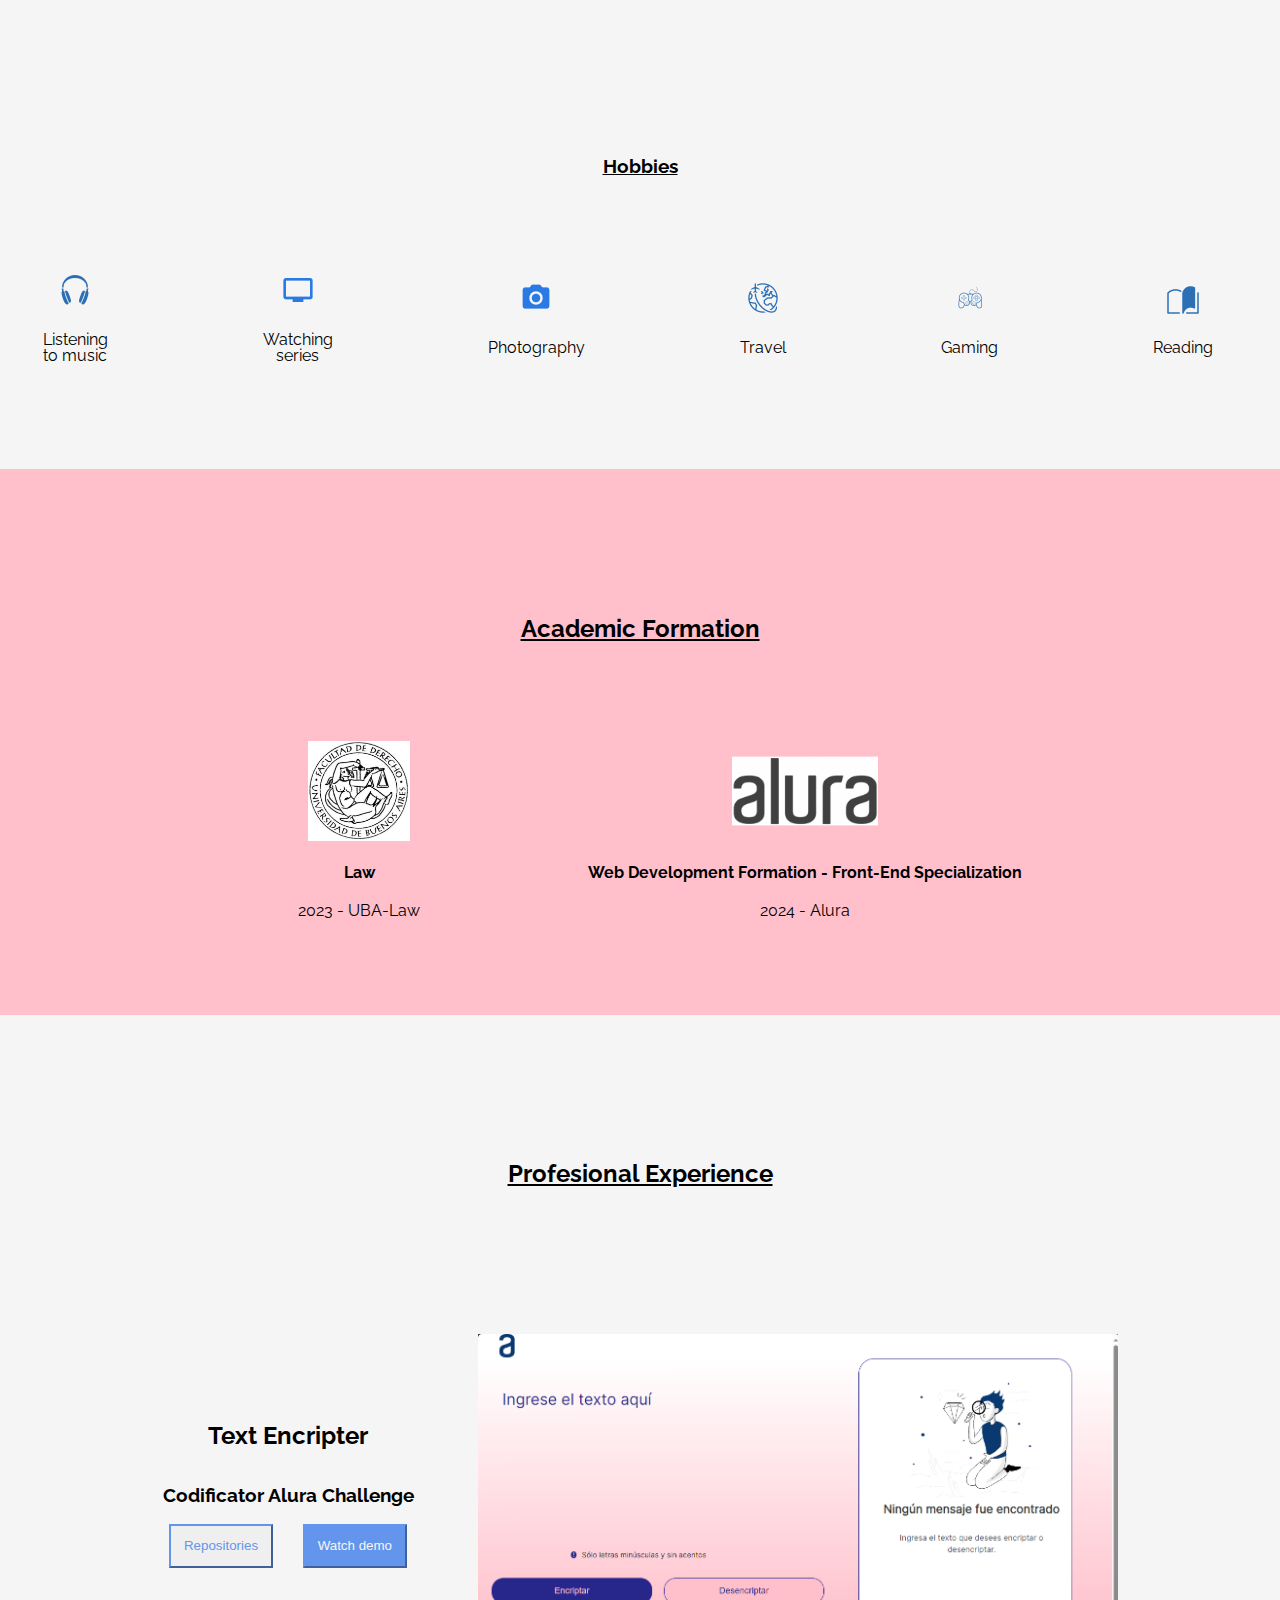
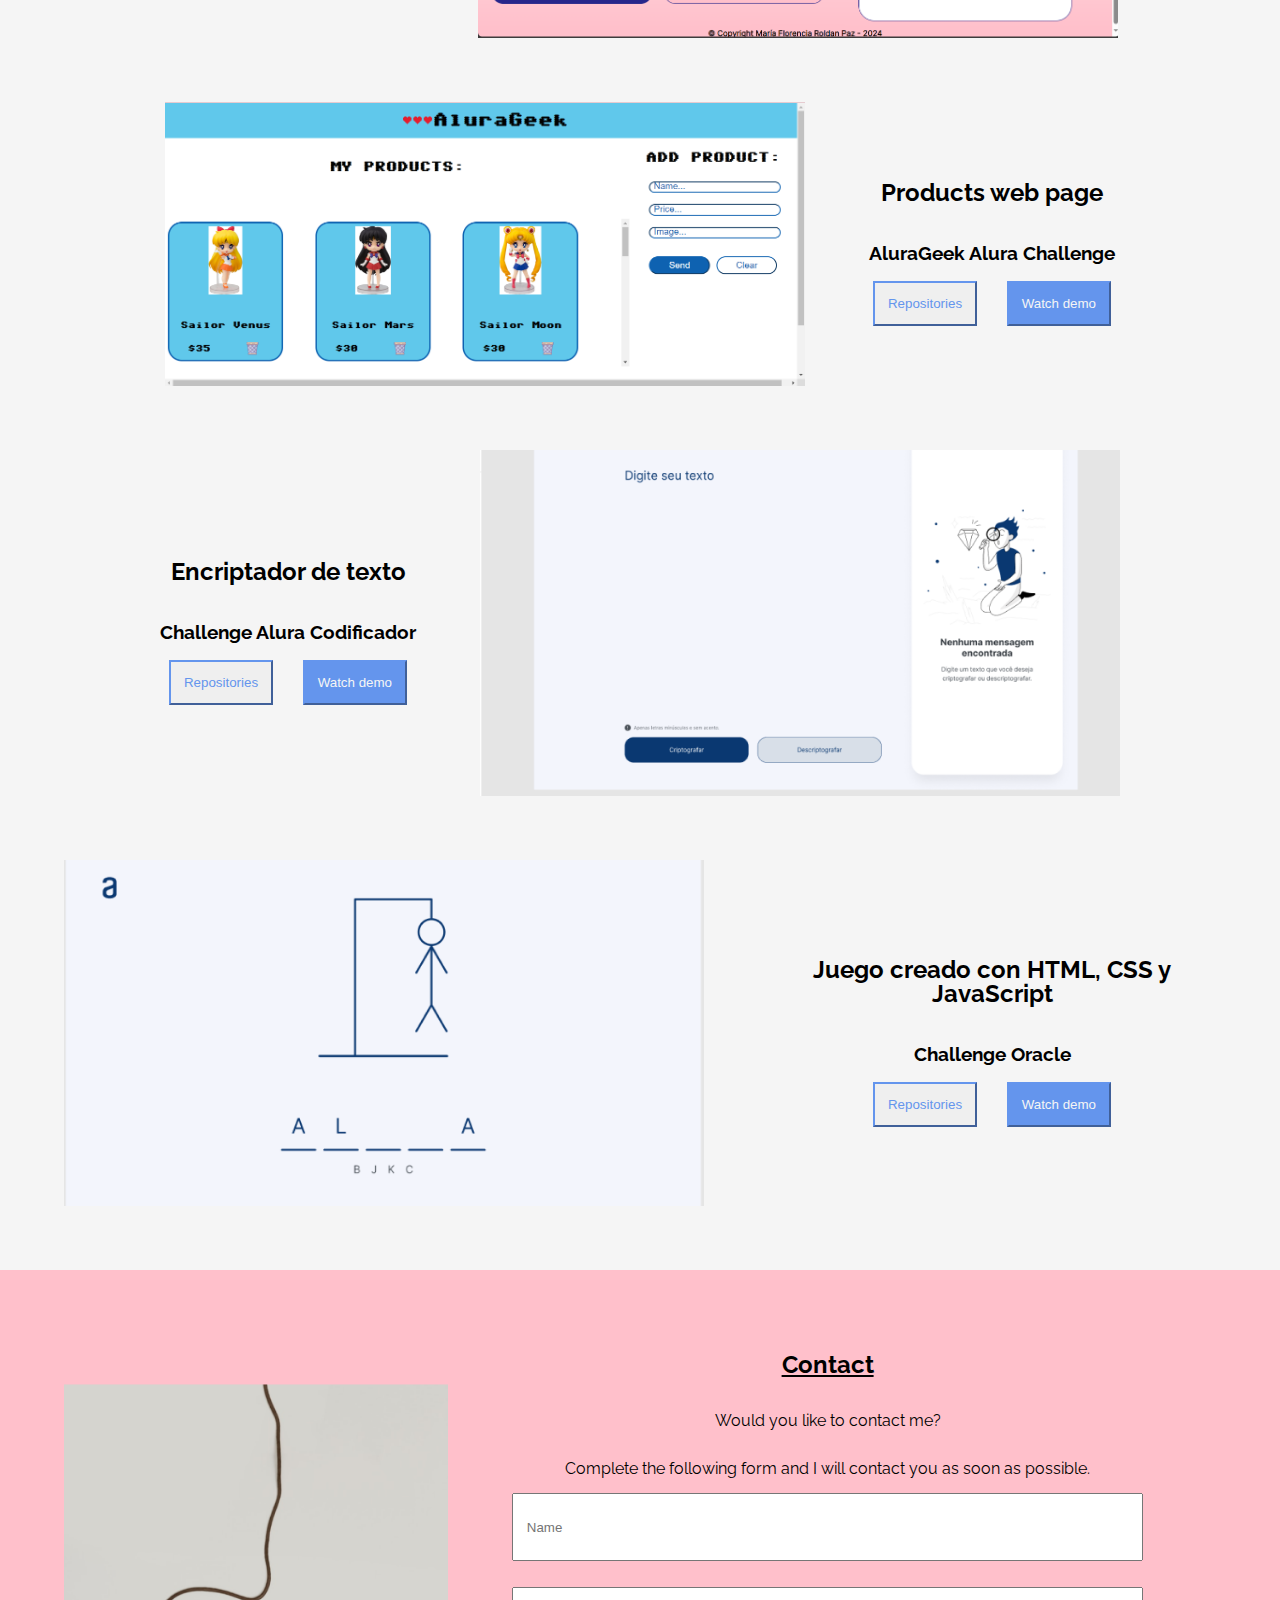
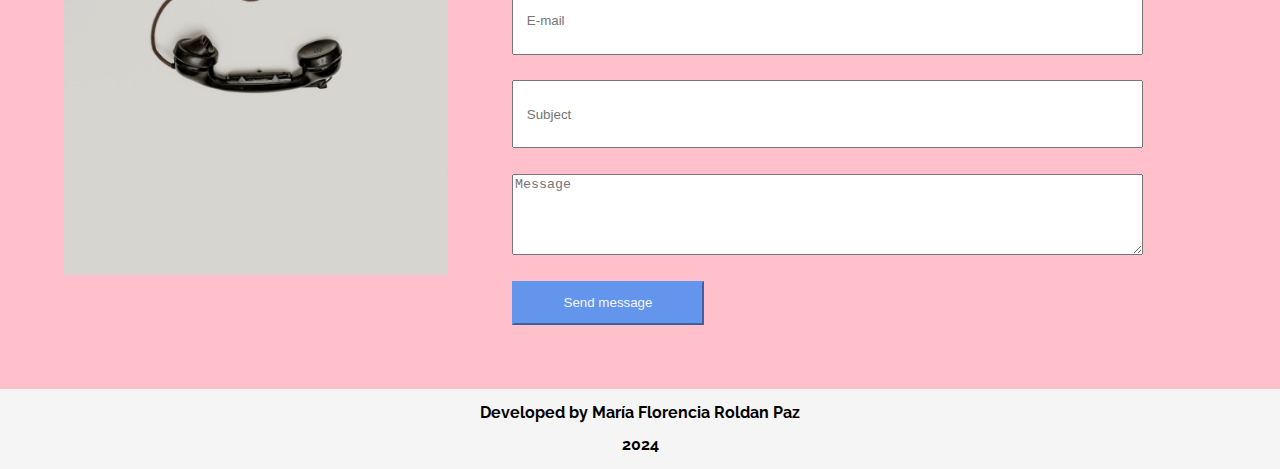
==== commit 8dad76d6: "Added new project" ====
--- a/index-en.html
+++ b/index-en.html
@@ -9,7 +9,7 @@
         <link rel="stylesheet" href="style.css">
         <link rel="preconnect" href="https://fonts.googleapis.com">
         <link rel="preconnect" href="https://fonts.gstatic.com" crossorigin>
-        <!-- Proyect Font Raleway -->
+        <!-- Project Font Raleway -->
         <link href="https://fonts.googleapis.com/css2?family=Raleway:wght@500&display=swap" rel="stylesheet">
         <title> My Briefcase</title>
     </head>
@@ -48,7 +48,7 @@
                     <h2 class="title__bio">Hello, my name is María Florencia Roldan Paz and I am a web page developer</h2>
                     <p class="title__subsection">I got a degree majoring in Law from the University of Buenos Aires, Argentina and currently I am participating on the Oracle ONE project in Alura Latam.</p>
                     <ul class="title__network">
-                        <!-- Pon los enlaces de tus redes sociales favoritas -->
+                        <!-- Put the links of your favourite social media -->
                         <li class="title__network__item"><a href="https://github.com/FlorRP">Github <img src="assets\icons8-huella-de-gato-20.png" alt="Cat paw"> </a></li>
                         <li class="title__network__item"><a href="https://www.linkedin.com/in/mar%C3%ADa-florencia-roldan-paz/">Linkedin <img src="assets\icons8-huella-de-gato-20.png" alt="Cat paw"></a></li>
                         <li class="title__network__item"><a href="">CV <img src="assets\icons8-huella-de-gato-20.png" alt="Cat paw"></a></li>
@@ -102,7 +102,7 @@
             </div>
         </section>
 
-        <!-- Sección de Hobbies -->
+        <!-- Hobbies Section -->
         <section class="hobbies" id="hobbies">
             <h3 class="hobbies__title">Hobbies</h3>
                 <div class="hobbies__line">
@@ -174,17 +174,17 @@
             </div>
         </section>
 
-        <!-- Profesional Experience Section/Proyects-->
+        <!-- Profesional Experience Section/Projects-->
         <section class="experience" id="xp">
             <h2 class="experience__section__title" >Profesional Experience</h2>
             <div class="experiencie__box">
-                <!-- Put the logo/screen capture of your proyect -->
+                <!-- Put the logo/screen capture of your project -->
                 <img class="experience__img" src="assets/Encriptador_Texto.png" alt="Encripter Proyect">
                 <div class="experience__info">
                     <h2 class="experience__title">Text Encripter</h2>
                     <h3 class="experience__text">Codificator Alura Challenge</h3>
                         <div class="experience__description">
-                            <!-- Put the link of the Github or GithubPages of the proyect -->
+                            <!-- Put the link of the Github or GithubPages of the project -->
                                 <span class="experience__repo"><a href="https://github.com/FlorRP/Encriptador-de-Texto"><button class="experiencia__botao--repo">Repositories</button></a></span>
                                 <span class="experience__demo"><a href="https://florrp.github.io/Encriptador-de-Texto/"><button class="experience__botao--demo">Watch demo</button></a></span>
                         </div>
@@ -192,15 +192,15 @@
             </div>  
 
             <div class="experiencie__box">
-                <!-- Pon el logotipo/captura de pantalla de tu proyecto -->
-                <img class="experience__img" src="assets\forca_print.png">
+                <!-- Put the logo/screen capture of your project -->
+                <img class="experience__img" src="assets/AluraGeek-en.png">
                 <div class="experience__info">
                     <h2 class="experience__title">Products web page</h2>
                     <h3 class="experience__text">AluraGeek Alura Challenge</h3>
                         <div class="experience__description">
-                            <!-- Pon el enlace del proyecto en Github o GithubPages -->
-                                <span class="experience__repo"><a href="https://github.com/alura-challenges/challenge-one-juego-ahorcado"><button class="experiencia__botao--repo">Repositories</button></a></span>
-                                <span class="experience__demo"><a href=""><button class="experience__botao--demo">Watch demo</button></a></span>
+                            <!-- Put the link of the Github or GithubPages of the project -->
+                                <span class="experience__repo"><a href="https://github.com/FlorRP/AluraGeek-en"><button class="experiencia__botao--repo">Repositories</button></a></span>
+                                <span class="experience__demo"><a href="https://florrp.github.io/AluraGeek-en/"><button class="experience__botao--demo">Watch demo</button></a></span>
                         </div>
                 </div>
             </div>
@@ -254,7 +254,7 @@
                     </div>
                 </section>
 
-            <!-- Sección de Footer -->
+            <!-- Footer Section -->
             <section class="footer">
                 <div class="footer__rodape">
                     <p>Developed by María Florencia Roldan Paz</p>
@@ -262,7 +262,7 @@
                 </div>
             </section>
         </div>
-        <!-- Script del documento JavaScript -->
+        <!-- JavaScript document script -->
         <script src="validacion.js"></script>
     </body>
 </html>
